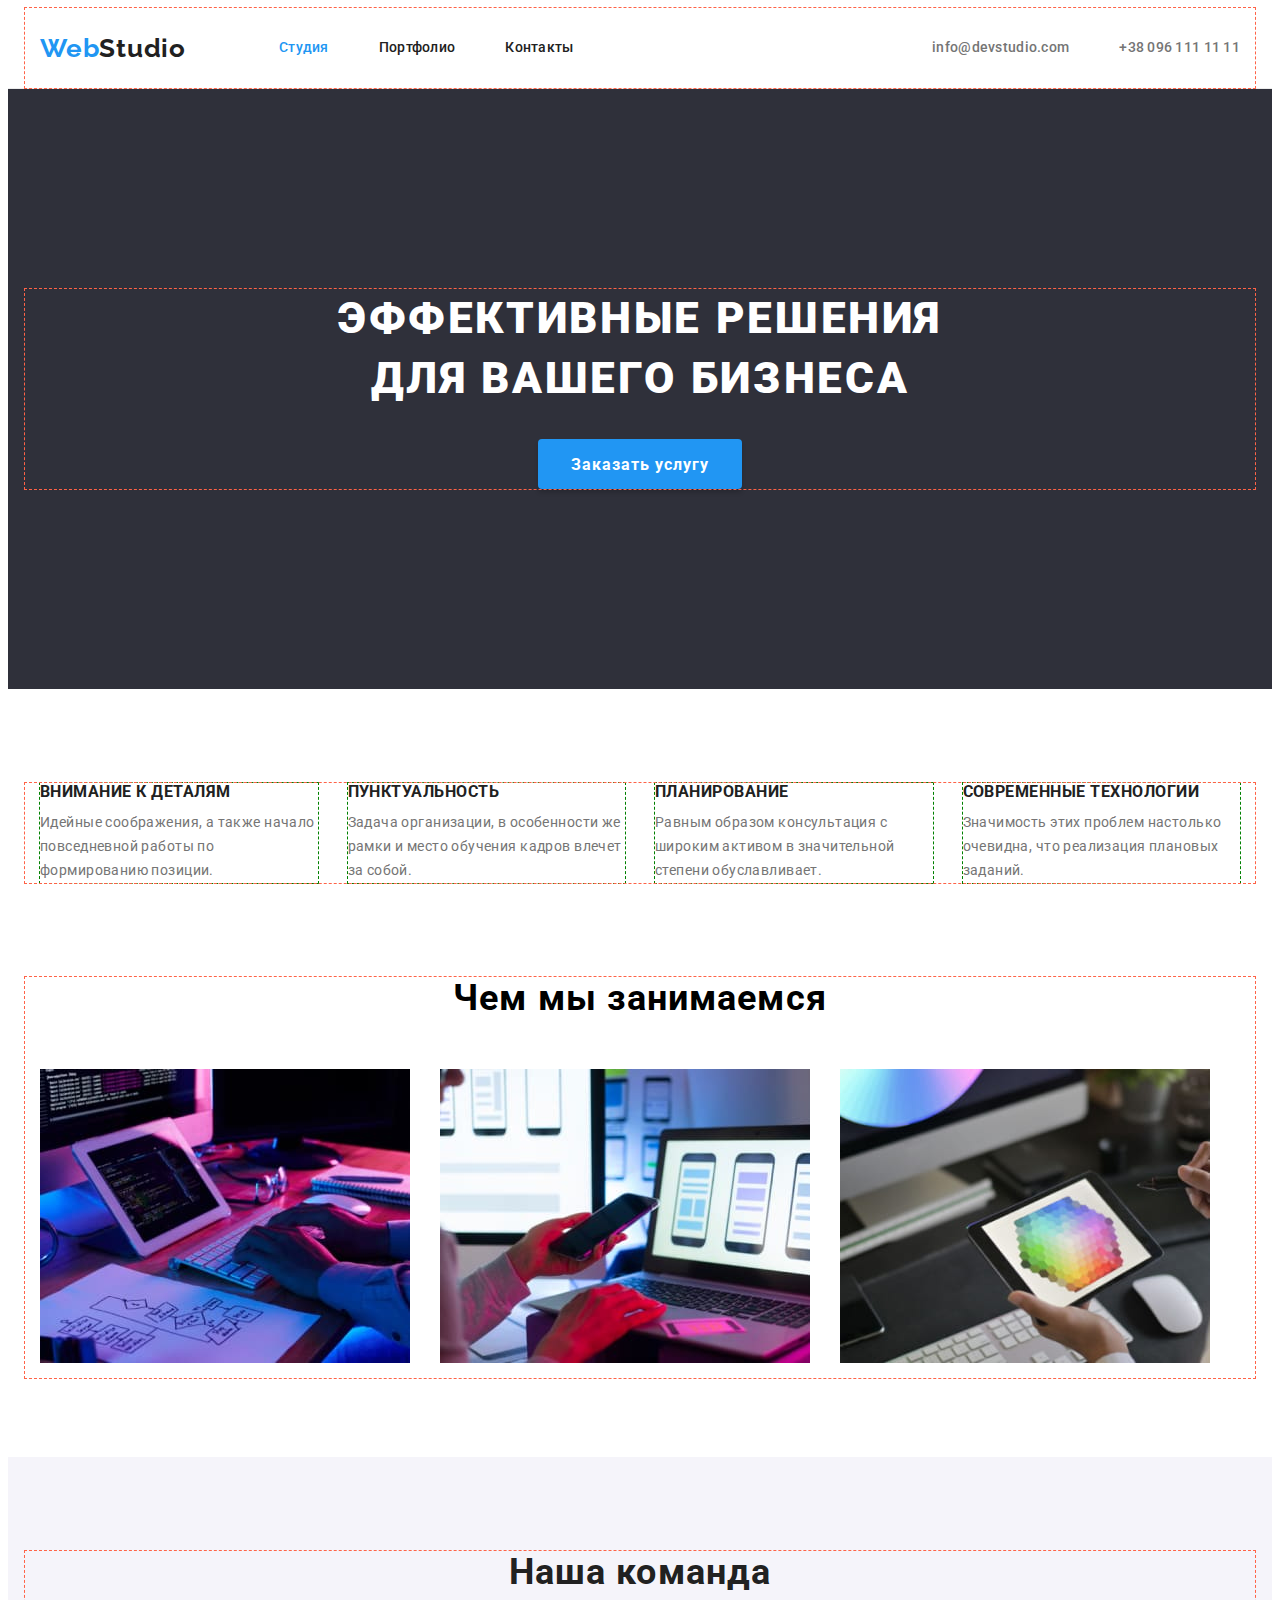
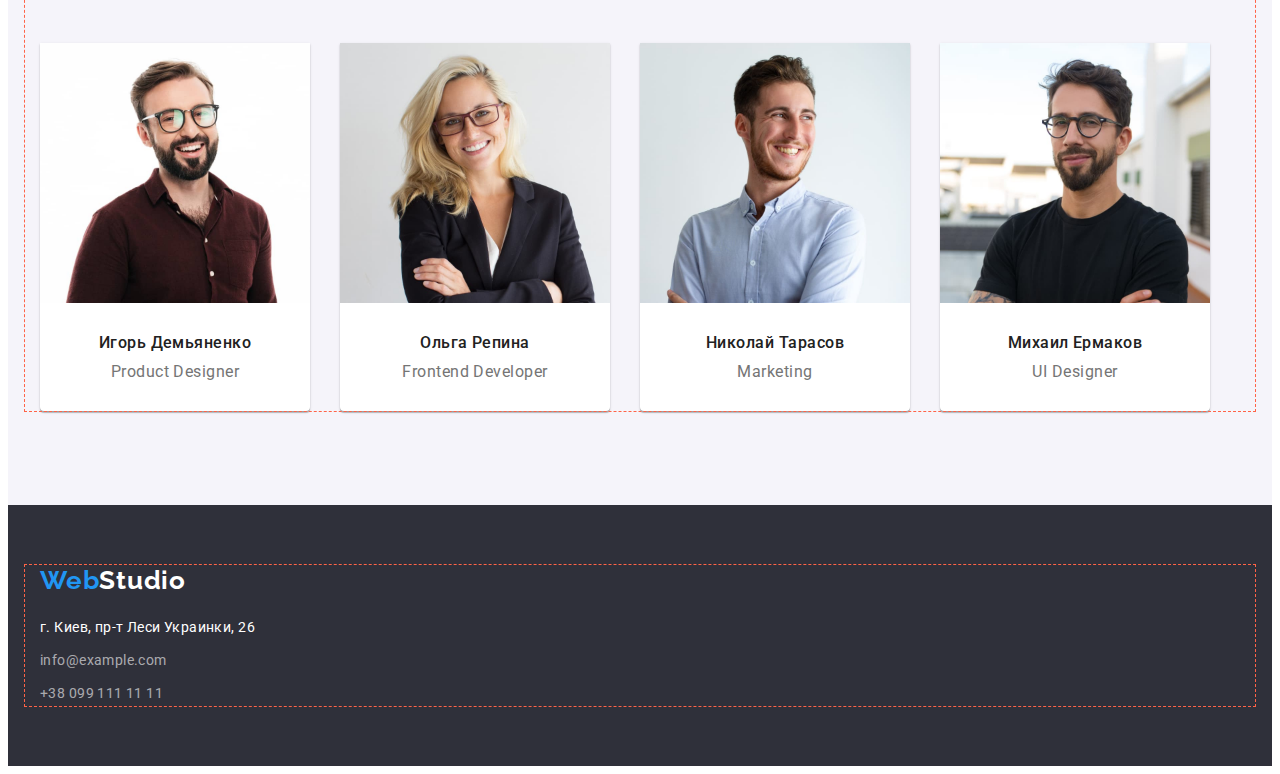
==== index.html @ 36216a75 "Добавила файлы" ====
<!DOCTYPE html>
<html lang="ru">
  <head>
    <meta charset="UTF-8" />
    <meta http-equiv="X-UA-Compatible" content="IE=edge" />
    <meta name="viewport" content="width=device-width, initial-scale=1.0" />
    <meta
      name="description"
      content="Вебстудия. Создание вебсайта под ключ,  разработка мобильных приложений"
    />
    <title>WebStudio</title>

    <link rel="preconnect" href="https://fonts.googleapis.com" />
    <link rel="preconnect" href="https://fonts.gstatic.com" crossorigin />
    <link
      href="https://fonts.googleapis.com/css2?family=Raleway:wght@700&family=Roboto:wght@400;500;700;900&display=swap"
      rel="stylesheet"
    />
    <link
      rel="stylesheet"
      href="https://cdnjs.cloudflare.com/ajax/libs/modern-normalize/1.1.0/modern-normalize.min.css"
      integrity="sha512-wpPYUAdjBVSE4KJnH1VR1HeZfpl1ub8YT/NKx4PuQ5NmX2tKuGu6U/JRp5y+Y8XG2tV+wKQpNHVUX03MfMFn9Q=="
      crossorigin="anonymous"
      referrerpolicy="no-referrer"
    />
    <link rel="stylesheet" href="./css/styles.css" />
  </head>
  <body>
    <header class="page-header">
      <div class="container">
        <nav class="header-nav list">
          <a class="logo link" href="./index.html"
            >Web<span class="logo-accent">Studio</span></a
          >
          <ul class="header-list list">
            <li class="header-list-item">
              <a class="link current" href="">Студия</a>
            </li>
            <li class="header-list-item">
              <a class="link" href="./portfolio.html">Портфолио</a>
            </li>
            <li class="header-list-item">
              <a class="link" href="">Контакты</a>
            </li>
          </ul>
        </nav>
        <ul class="header-contacts list">
          <li class="item">
            <a class="header-email link" href="mailto:info@devstudio.com"
              >info@devstudio.com</a
            >
          </li>
          <li class="item">
            <a class="header-tel link" href="tel:+380961111111"
              >+38 096 111 11 11</a
            >
          </li>
        </ul>
      </div>
    </header>
    <main>
      <!-- HERO -->

      <section class="hero section">
        <div class="container">
          <!--<div class="hero-content"-->
          <h1 class="hero-title">Эффективные решения для вашего бизнеса</h1>
          <button class="hero-btn" type="button">Заказать услугу</button>
          <!--</div>-->
        </div>
      </section>
      <!--end of HERO -->

      <!-- Блок Особенности -->
      <section class="qualities section">
        <div class="container">
          <h2 class="visually-hidden qualities-title">Особенности</h2>
          <!--Заголовок спрятан-->
          <ul class="qualities-list list">
            <li class="qualities-item">
              <h3 class="qualities-sec-title">Внимание к деталям</h3>
              <p class="qualities-text">
                Идейные соображения, а также начало повседневной работы по
                формированию позиции.
              </p>
            </li>
            <li class="qualities-item">
              <h3 class="qualities-sec-title">Пунктуальность</h3>
              <p class="qualities-text">
                Задача организации, в особенности же рамки и место обучения
                кадров влечет за собой.
              </p>
            </li>
            <li class="qualities-item">
              <h3 class="qualities-sec-title">Планирование</h3>
              <p class="qualities-text">
                Равным образом консультация с широким активом в значительной
                степени обуславливает.
              </p>
            </li>
            <li class="qualities-item">
              <h3 class="qualities-sec-title">Современные технологии</h3>
              <p class="qualities-text">
                Значимость этих проблем настолько очевидна, что реализация
                плановых заданий.
              </p>
            </li>
          </ul>
        </div>
      </section>
      <!-- Конец блока Особенности -->

      <!-- Блок Чем мы занимаемся-->
      <section class="dealing section">
        <div class="container">
          <h2 class="dealing-title">Чем мы занимаемся</h2>
          <ul class="dealing-list list">
            <li class="dealing-item">
              <img
                src="./images/we-do1.jpg"
                alt="Десктопные приложения"
                width="370"
              />
            </li>
            <li class="dealing-item">
              <img
                src="./images/we-do2.jpg"
                alt="Разработка мобильных приложений"
                width="370"
              />
            </li>
            <li class="dealing-item">
              <img
                src="./images/we-do3.jpg"
                alt="Разработка дизайна вебсайта"
                width="370"
              />
            </li>
          </ul>
        </div>
      </section>
      <!-- Конец блока Чем мы занимаемся -->

      <!-- Блок Наша команда-->
      <section class="team section">
        <div class="container">
          <h2 class="team-title">Наша команда</h2>
          <ul class="team-list list">
            <li class="team-item">
              <img
                class="team-img"
                src="./images/staff1.jpg"
                alt="Игорь Демьяненко"
                width="270"
              />
              <h3 class="team-sec-title">Игорь Демьяненко</h3>
              <p class="team-text" lang="en">Product Designer</p>
            </li>
            <li class="team-item">
              <img
                class="team-img"
                src="./images/staff2.jpg"
                alt="Ольга Репина"
                width="270"
              />
              <h3 class="team-sec-title">Ольга Репина</h3>
              <p class="team-text" lang="en">Frontend Developer</p>
            </li>
            <li class="team-item">
              <img
                class="team-img"
                src="./images/staff3.jpg"
                alt="Николай Тарасов"
                width="270"
              />
              <h3 class="team-sec-title">Николай Тарасов</h3>
              <p class="team-text" lang="en">Marketing</p>
            </li>
            <li class="team-item">
              <img
                class="team-img"
                src="./images/staff4.jpg"
                alt="Михаил Ермаков"
                width="270"
              />
              <h3 class="team-sec-title">Михаил Ермаков</h3>
              <p class="team-text" lang="en">UI Designer</p>
            </li>
          </ul>
        </div>
      </section>
      <!-- Конец блока Наша команда-->
    </main>
    <footer class="page-footer">
      <div class="container">
        <a class="link logo" href="./index.html"
          >Web<span class="footer-logo-accent">Studio</span></a
        >
        <address class="adr">
          <ul class="footer-contacts list">
            <li class="footer-contacts-item">
              <a
                class="footer-adress link"
                href=" https://goo.gl/maps/PGf1aji3u7h2vcn76"
                target="_blank"
                rel="noopener noreferrer"
                >г. Киев, пр-т Леси Украинки, 26</a
              >
            </li>
            <li class="footer-contacts-item">
              <a class="footer-email link" href="mailto:info@example.com"
                >info@example.com</a
              >
            </li>
            <li class="footer-contacts-item">
              <a class="footer-tel link" href="tel:+380991111111"
                >+38 099 111 11 11</a
              >
            </li>
          </ul>
        </address>
      </div>
    </footer>
  </body>
</html>
---- css/styles.css ----
:root {
  --link-hover: rgba(33, 150, 243, 1);
  --btn-fokus-text: rgba(255, 255, 255, 1);
  --logo-accent: rgba(33, 150, 243, 1);
  --hero-footer-color: rgba(47, 48, 58, 1);
  --sec-title-color: rgba(33, 33, 33, 1);
  --paragraph-text: rgba(117, 117, 117, 1);
  --btn-background: rgba(33, 150, 243, 1);
}
/*------- Reset and so on -----------*/
p,
h1,
h2,
h3,
h4,
h5,
h6 {
  margin: 0;
}

ul {
  margin: 0;
  padding-left: 0;
}

button {
  cursor: pointer;
}
.link {
  text-decoration: none;
}
.list {
  list-style: none;
}
img {
  display: block;
  max-width: 100%;
}

body {
  background-color: #ffffff;
  font-size: 14px;
  font-family: "Roboto", "Verdana", "Tahoma", sans-serif;
}
/*скрывается заголовок*/
.visually-hidden {
  position: absolute;
  white-space: nowrap;
  width: 1px;
  height: 1px;
  overflow: hidden;
  border: 0;
  padding: 0;
  clip: rect(0 0 0 0);
  clip-path: inset(50%);
  margin: -1px;
}

/*-------------------------------*/
/*------------ header -----------*/
.container {
  width: 1200px;
  padding: 0 15px;
  margin: 0 auto;
  outline: 1px dashed tomato;
}
.section {
  padding: 94px 0;
}

.page-header {
  /*padding: 24px 0 25px;*/
  border-bottom: 1px solid rgba(236, 236, 236, 1);
}
.page-header .container {
  display: flex;
  align-items: center;
}
.header-nav {
  display: flex;
  align-items: center;
}
.header-nav .link {
  display: block;
}
.header-contacts {
  display: block;
}
.logo {
  font-family: "Raleway", "Verdana", "Tahoma", sans-serif;
  color: var(--logo-accent);
  font-weight: 700;
  font-size: 26px;
  line-height: 1.19;
  letter-spacing: 0.03em;
}
.page-header .logo {
  margin-right: 93px;
}

.logo-accent {
  color: rgba(33, 33, 33, 1);
}
.header-list-item .link {
  display: block;
  padding-top: 32px;
  padding-bottom: 32px;
  color: rgba(33, 33, 33, 1);
}
.header-list {
  display: flex;
  align-items: center;
  color: rgba(33, 33, 33, 1);
  font-weight: 500;
  line-height: 1.14;
  letter-spacing: 0.02em;
}
.header-list-item:not(:last-child) {
  margin-right: 50px;
}
/*.header-list.link {
  color: rgba(33, 33, 33, 1);
}*/

/*.header-list .link:visited {
  color: rgba(33, 33, 33, 1);
}*/

.header-list .link.current {
  color: var(--link-hover);
}
.header-list .link:focus,
.header-list .link:hover,
.header-contacts .link:focus,
.header-contacts .link:hover {
  color: var(--link-hover);
}
.header-contacts .link {
  display: block;
  padding-top: 32px;
  padding-bottom: 32px;
}
.header-contacts {
  display: flex;
  align-items: center;
  margin-left: auto;
}
/*.header-email {
  margin-right: 50px;
}*/
.header-contacts .item:not(:last-child) {
  margin-right: 50px;
}
.header-contacts .link {
  color: rgba(117, 117, 117, 1);
  font-weight: 500;
  line-height: 1.14;
  letter-spacing: 0.02em;
}

/* ----в эффективности этого visited я сомневаюсь, 
но тогда есть вопросы----- */

.header-contacts .link:visited {
  color: rgba(117, 117, 117, 1);
}

/* ------- HERO 235px------*/
.hero {
  background-color: var(--hero-footer-color);
  padding: 200px 0;
}

.hero-content {
  padding: 200px 235px;
}
.hero-title {
  width: 696px;
  margin: 0 auto 30px;
  text-align: center;

  font-weight: 900;
  font-size: 44px;
  line-height: 1.36;
  letter-spacing: 0.06em;
  text-transform: uppercase;

  color: rgba(255, 255, 255, 1);
}

.hero-btn {
  padding: 10px 32px;
  display: block;
  margin: 0 auto;
  min-width: 200px;
  height: 50px;
  color: rgba(255, 255, 255, 1);
  background-color: var(--btn-background);

  font-family: inherit;
  font-weight: 700;
  font-size: 16px;
  line-height: 1.88;

  align-items: center;
  text-align: center;
  letter-spacing: 0.06em;
  cursor: pointer;

  box-shadow: 0px 4px 4px rgba(0, 0, 0, 0.15);
  border-radius: 4px;
  border: 1px solid transparent;
}
.hero-btn:hover,
.hero-btn:focus {
  color: var(--btn-fokus-text);
  background-color: rgba(24, 140, 232, 1);
}

/* ----- Блок Особенности -----*/

.qualities {
}

/*.qualities-item:not(:last-child) {
  margin-right: 30px;
}*/
.qualities-list {
  display: flex;
  /*margin: -15px;*/
  column-gap: 30px;
}
.qualities-item {
  outline: 1px dashed green;
  /*width: calc((100% - 4 * 30px) / 4);
  margin: 15px;*/
  width: calc((100% - 3 * 30px) / 4);
}

.qualities-sec-title {
  color: var(--sec-title-color);
  line-height: 1.14;
  letter-spacing: 0.03em;
  text-transform: uppercase;
  margin-bottom: 10px;
}

.qualities-text {
  color: var(--paragraph-text);
  line-height: 1.71;
  letter-spacing: 0.03em;
}
/* --- Блок Чем мы занимаемся--- */
.dealing {
  padding-top: 0;
}
.dealing-list {
  display: flex;
  margin: -15px;
}
.dealing-link {
}
.dealing-item {
  flex-basis: calc((100%-3 * 30px) / 3);
  margin: 15px;
  /* outline: 1px dashed green;*/
}
.dealing-link {
}

.dealing-title {
  margin-bottom: 50px;

  font-size: 36px;
  line-height: 1.17;
  text-align: center;
  letter-spacing: 0.03em;
}

/* -------Блок Наша команда-------*/
.team {
  background-color: rgba(245, 244, 250, 1);
}
.team-list {
  display: flex;
}
.team-item {
  background-color: rgba(255, 255, 255, 1);
  width: calc((100% -3 * 30px) / 4);
  padding-bottom: 30px;
  box-shadow: 0px 1px 3px rgba(0, 0, 0, 0.12), 0px 1px 1px rgba(0, 0, 0, 0.14),
    0px 2px 1px rgba(0, 0, 0, 0.2);
  border-radius: 0px 0px 4px 4px;
}
.team-item:not(:last-child) {
  margin-right: 30px;
}

.team-title {
  color: rgba(33, 33, 33, 1);
  font-size: 36px;
  line-height: 1.17;
  text-align: center;
  letter-spacing: 0.03em;
  margin-bottom: 50px;
}
.team-img {
  margin-bottom: 30px;
}
.team-sec-title {
  color: var(--sec-title-color);
  font-weight: 500;
  font-size: 16px;
  line-height: 1.19;
  /* identical to box height */
  text-align: center;
  letter-spacing: 0.03em;
  margin-bottom: 10px;
}
.team-text {
  color: var(--paragraph-text);
  font-size: 16px;
  line-height: 1.19;

  /* identical to box height */

  text-align: center;
  letter-spacing: 0.03em;
}
/* ------- Footer -------- */
.page-footer {
  background-color: var(--hero-footer-color);
  padding: 60px 0;
}

.page-footer .logo {
  display: block;
  margin-bottom: 20px;
}
/*.adr {
  margin-top: 20px;
}*/
.footer-contacts-item:not(:last-child) {
  margin-bottom: 9px;
}

.footer-logo-accent {
  color: rgba(255, 255, 255, 1);
}

.footer-adress {
  color: rgba(255, 255, 255, 1);
  font-style: normal;
  line-height: 1.71;
  letter-spacing: 0.03em;
}

.footer-email,
.footer-tel {
  color: rgba(255, 255, 255, 0.6);
  font-style: normal;
  line-height: 1.71;
  letter-spacing: 0.03em;
}
.footer-adress:hover,
.footer-adress:focus,
.footer-email:hover,
.footer-email:focus,
.footer-tel:hover,
.footer-tel:focus {
  color: var(--link-hover);
}

/* ----- Portfolio ------ */
.examples {
}
.exaples-title {
}

.examples-navi {
}
.container .examples-navi {
}
.exaples-filter {
}

.exaples-filter-btn {
  display: inline-block;
  padding: 6px 22px;
  height: 38px;
  color: rgba(33, 33, 33, 1);
  background-color: rgba(245, 244, 250, 1);
  border-radius: 4px;
  border: 1px solid transparent;
  font-family: inherit;
  font-weight: 500;
  font-size: 16px;
  line-height: 1.62;

  text-align: center;
  letter-spacing: 0.03em;
  cursor: pointer;
}
.filtr-btn:not(:last-child) {
  margin-right: 8px;
}
.filter-first-btn {
  color: var(--btn-fokus-text);

  background-color: var(--btn-background);
}
.exaples-filter-btn:hover,
.exaples-filter-btn:focus {
  color: var(--btn-fokus-text);

  background-color: var(--btn-background);
}
/* ---- Список карточек ---------*/
.examles-card {
}

.examples-navi {
  display: flex;
  justify-content: center;
  margin-bottom: 56px;
}

.exaples-list {
  display: flex;
  flex-wrap: wrap;
  margin: -15px;
}
.exaples-list-item {
  margin: 15px;
  /*flex-basis: calc((100%-60px) / 3);*/
  flex-basis: calc(100% / 3 - 30px);
}
.examples-link {
}
/*.exaples-list-item:nth-of-type(3n) {
  margin-right: 0;
}
.exaples-list-item:nth-of-type(3n + 1) {
  margin-left: 0;
}
.exaples-list-item:nth-last-of-type(-n + 3) {
  margin-bottom: 0;
}
.exaples-list-item:nth-of-type(-n + 3) {
  margin-top: 0;
}*/
.examples-content {
  padding: 20px 24px;
  border: 1px solid #eeeeee;
}

.examples-sec-title {
  margin-bottom: 4px;

  color: var(--sec-title-color);

  font-size: 18px;
  line-height: 2;
  letter-spacing: 0.06em;
}

.examples-text {
  color: var(--paragraph-text);
  font-size: 16px;
  line-height: 1.88;
  letter-spacing: 0.03em;
}
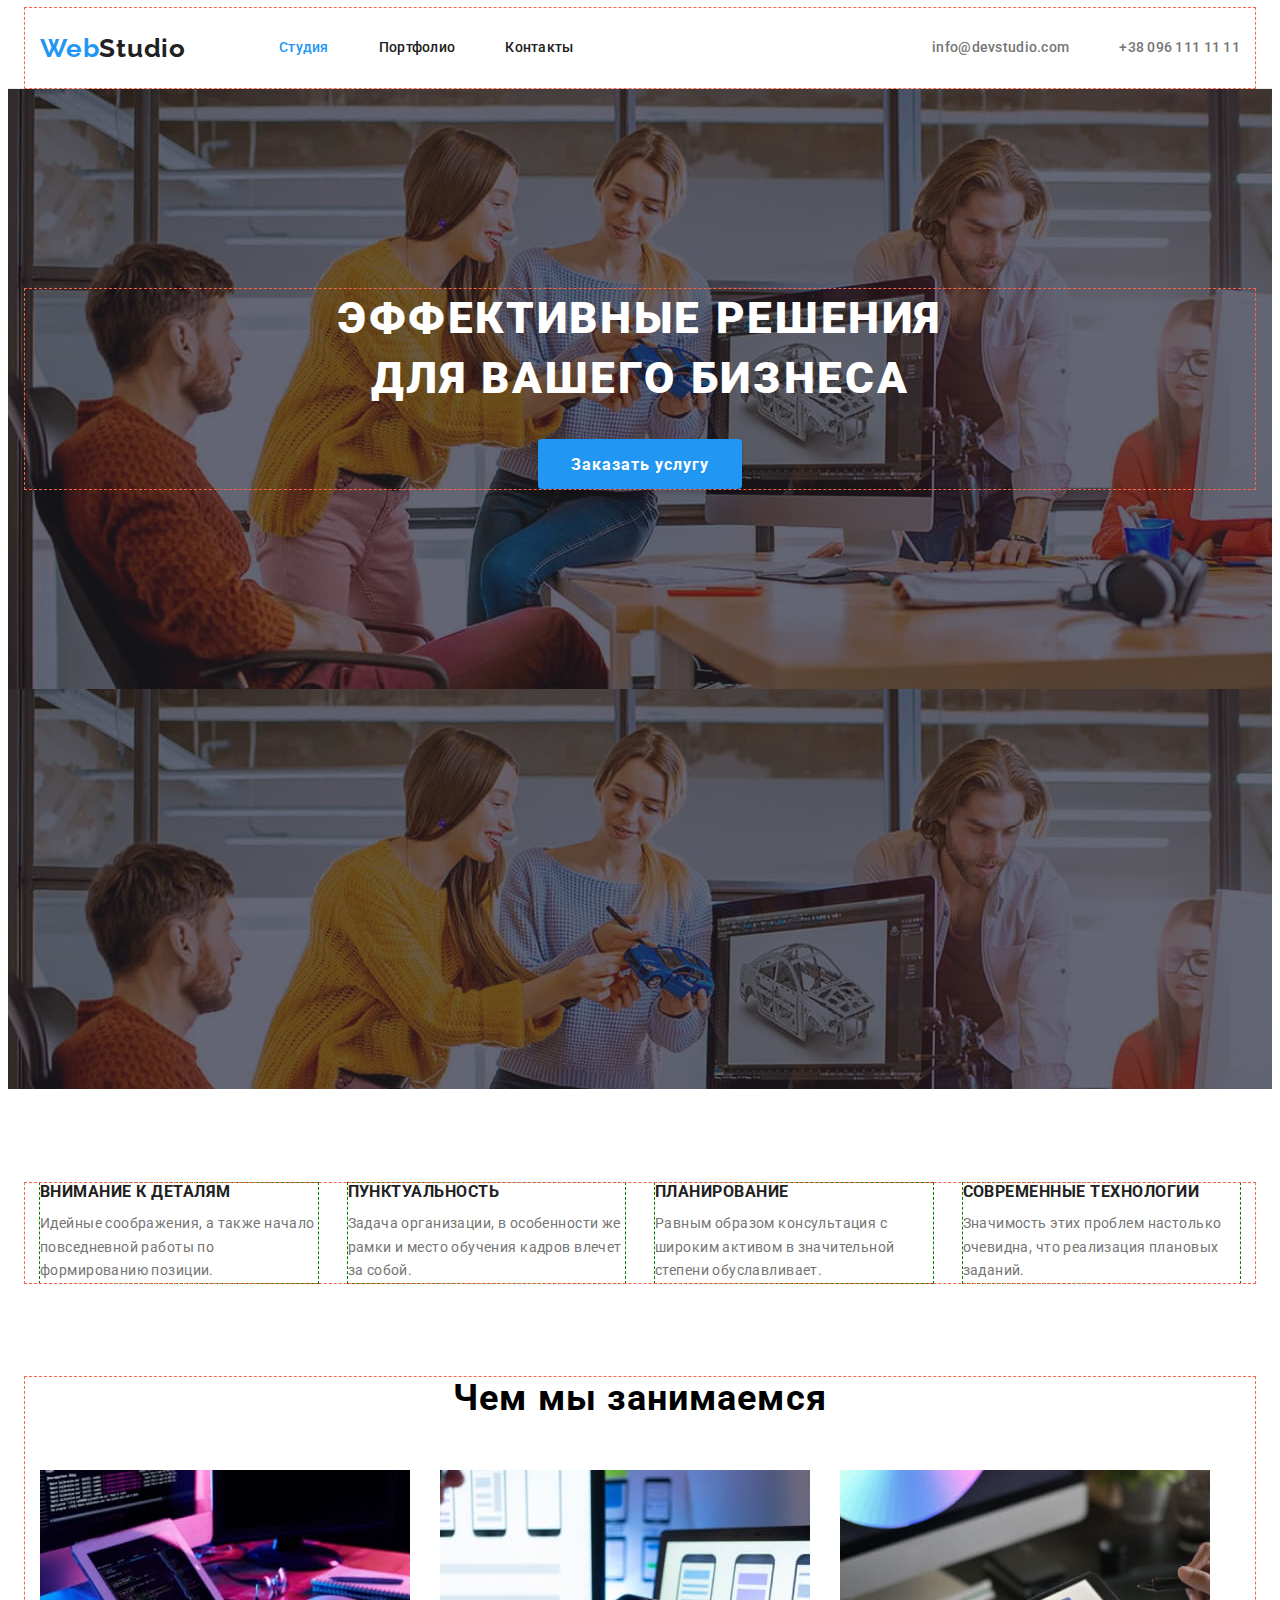
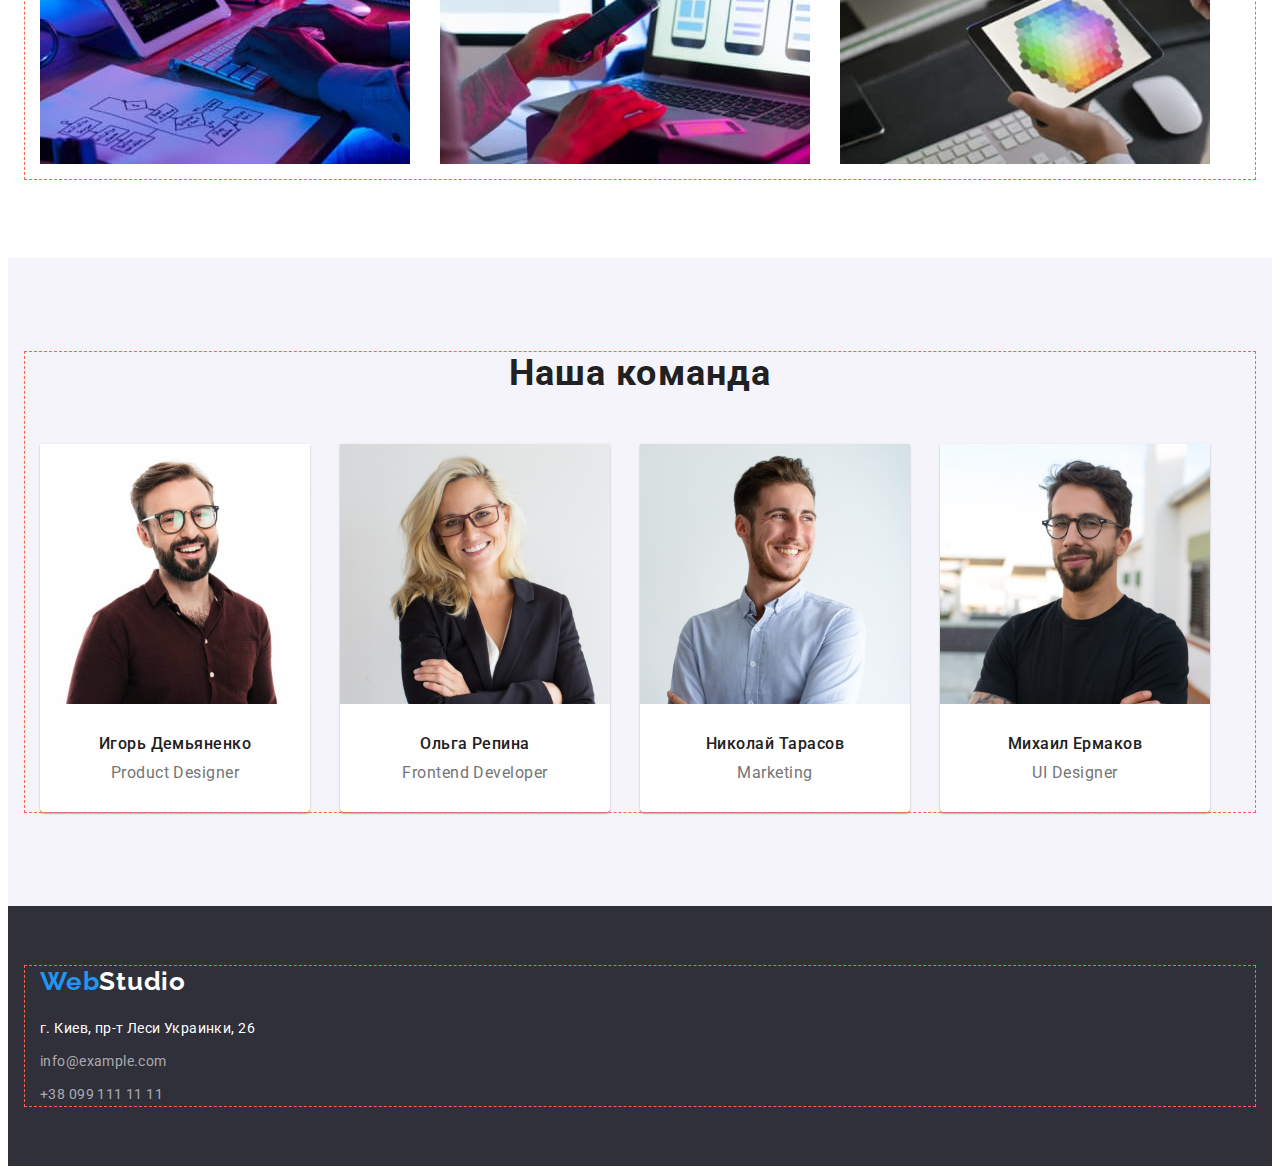
==== commit d545c331: "Create Hero-bg" ====
--- a/index.html
+++ b/index.html
@@ -62,6 +62,7 @@
       <!-- HERO -->
 
       <section class="hero section">
+        <div class="hero-overlay"></div>
         <div class="container">
           <!--<div class="hero-content"-->
           <h1 class="hero-title">Эффективные решения для вашего бизнеса</h1>
--- a/css/styles.css
+++ b/css/styles.css
@@ -167,10 +167,21 @@
 
 /* ------- HERO 235px------*/
 .hero {
-  background-color: var(--hero-footer-color);
+  background-color: rgba(196, 196, 196, 1);
   padding: 200px 0;
-}
-
+  max-width: 1600px;
+  height: 600px;
+  margin: 0 auto;
+
+  background-image: linear-gradient(
+      rgba(47, 48, 58, 0.4),
+      rgba(47, 48, 58, 0.4)
+    ),
+    url(../images/hero-bg.jpg);
+}
+
+.hero-overlay {
+}
 .hero-content {
   padding: 200px 235px;
 }
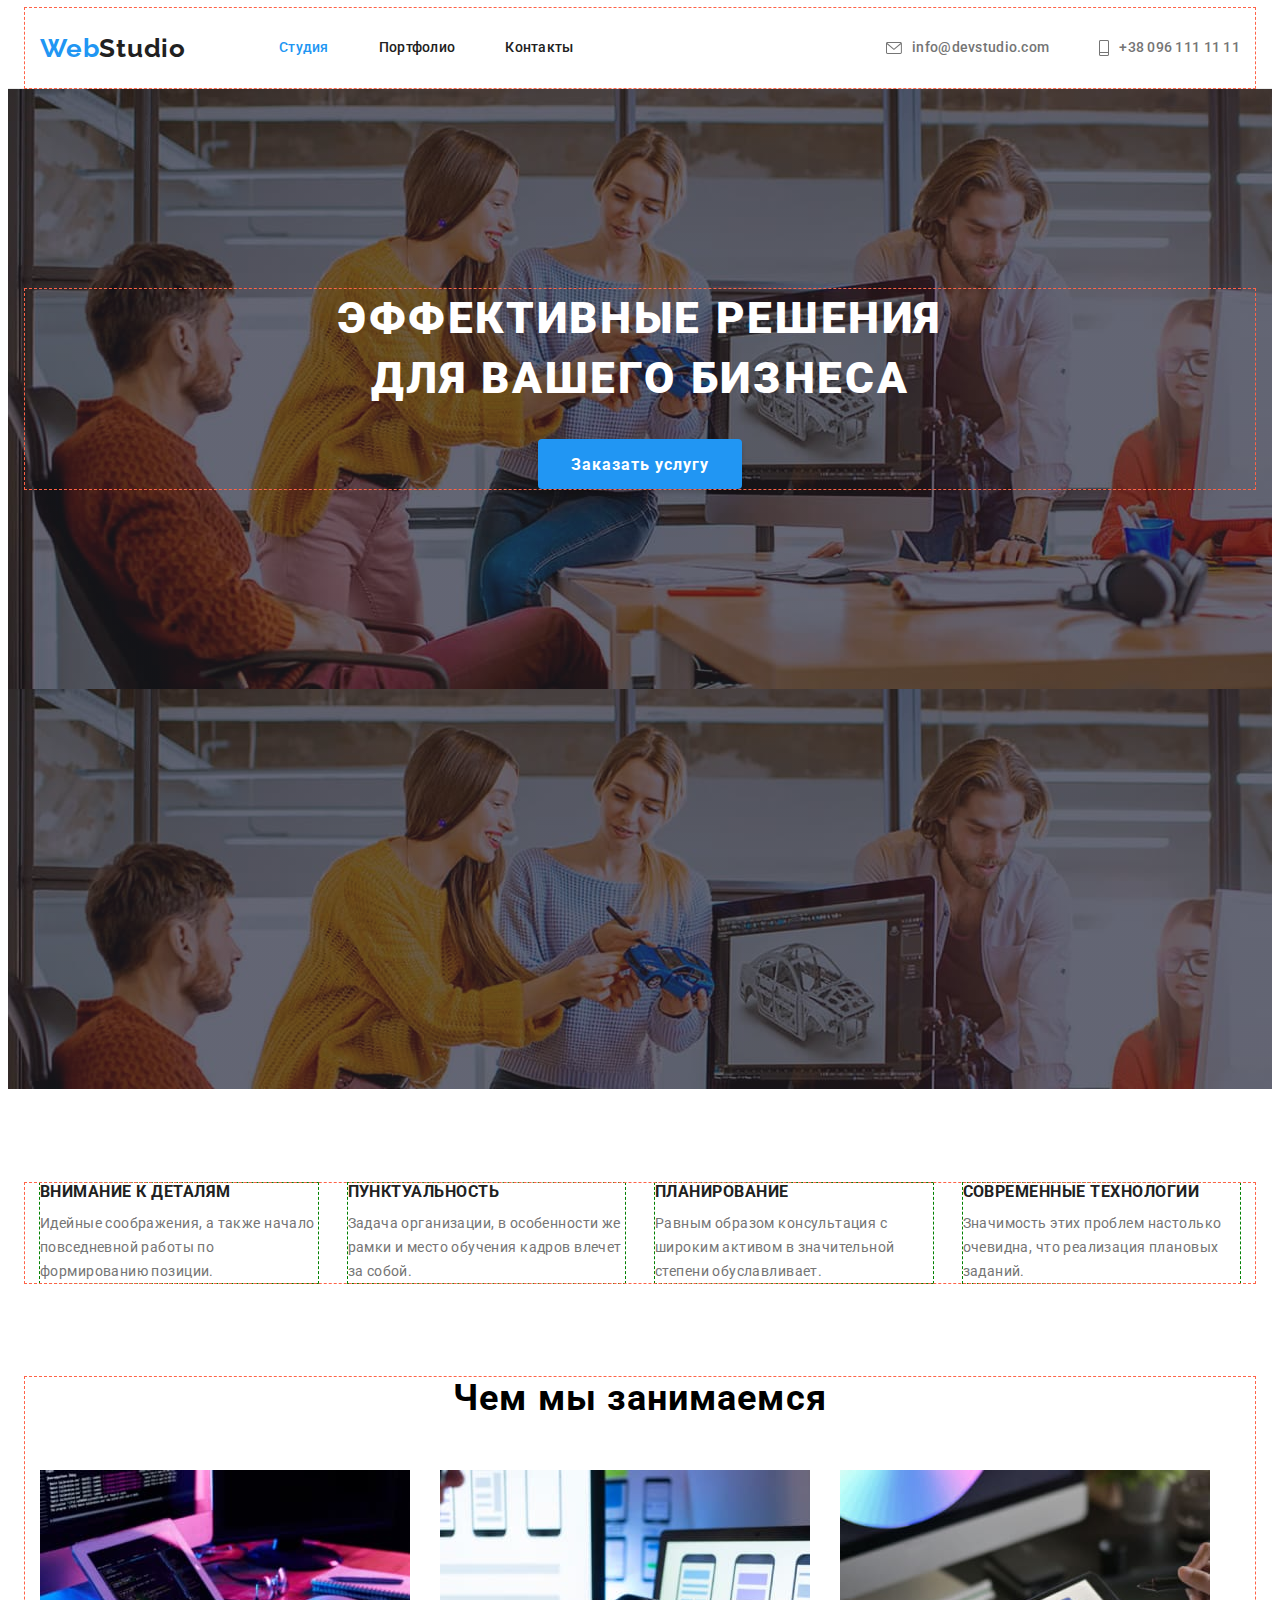
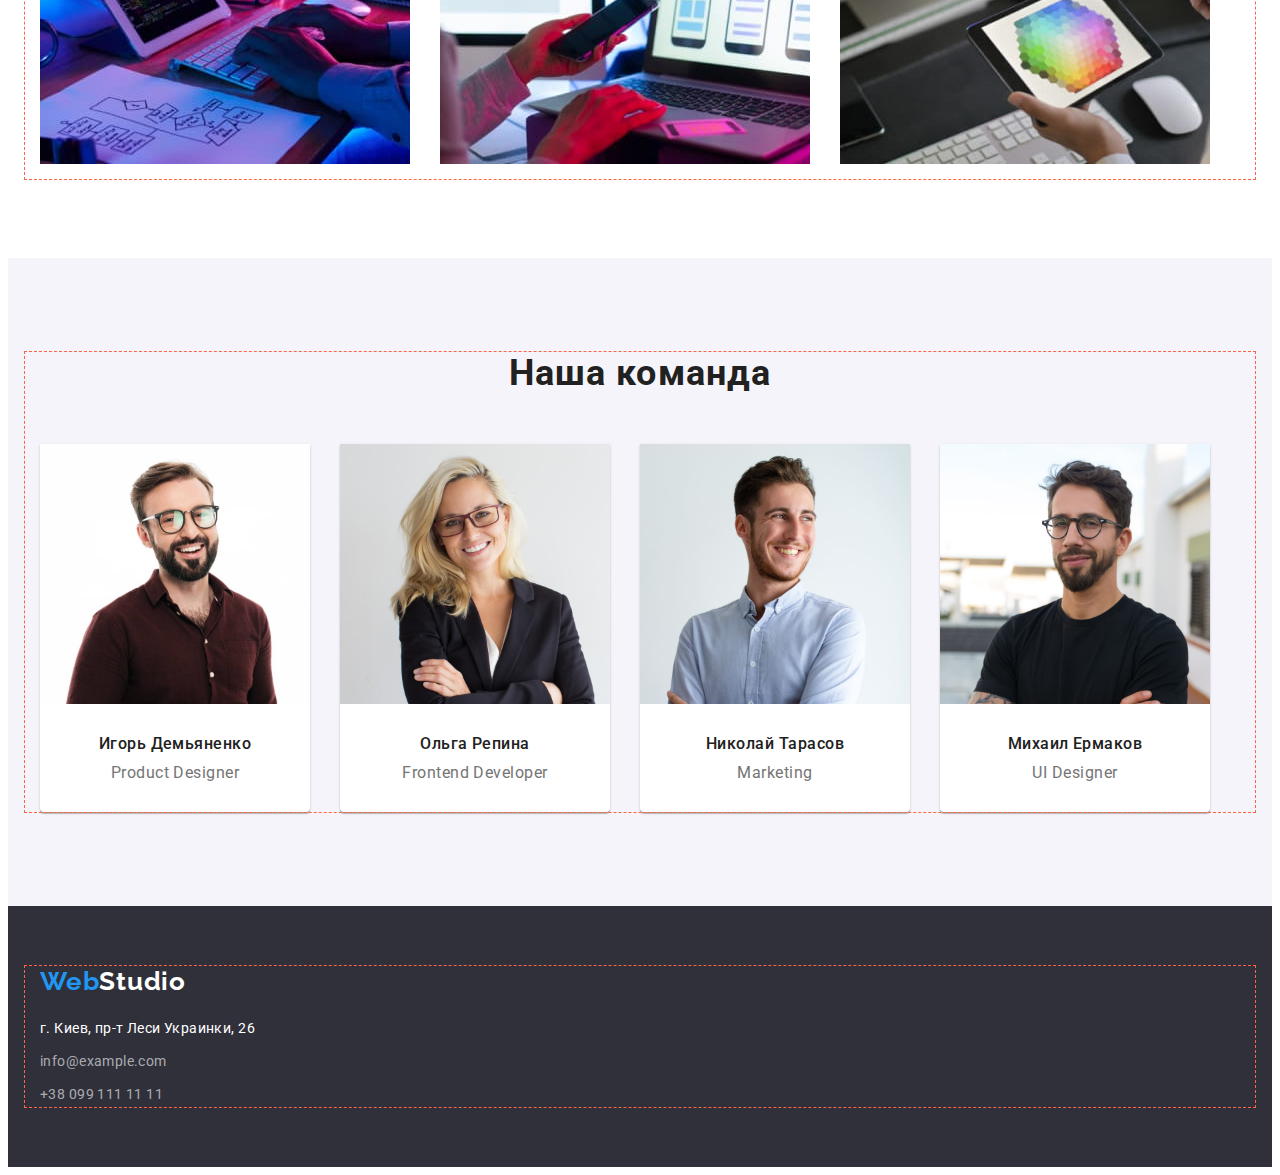
==== commit d0c8ead3: "Header" ====
--- a/index.html
+++ b/index.html
@@ -46,13 +46,19 @@
         </nav>
         <ul class="header-contacts list">
           <li class="item">
-            <a class="header-email link" href="mailto:info@devstudio.com"
-              >info@devstudio.com</a
-            >
+            <a class="header-email link" href="mailto:info@devstudio.com">
+              <svg class="icon-envelope" width="16" height="12">
+                <use href="./images/icons.svg#icon-envelope"></use>
+              </svg>
+              info@devstudio.com
+            </a>
           </li>
           <li class="item">
-            <a class="header-tel link" href="tel:+380961111111"
-              >+38 096 111 11 11</a
+            <a class="header-tel link" href="tel:+380961111111">
+              <svg class="icon-handy" width="10" height="16">
+                <use href="./images/icons.svg#icon-handy"></use>
+              </svg>
+              +38 096 111 11 11</a
             >
           </li>
         </ul>
--- a/css/styles.css
+++ b/css/styles.css
@@ -136,26 +136,28 @@
   color: var(--link-hover);
 }
 .header-contacts .link {
-  display: block;
+  display: flex;
   padding-top: 32px;
   padding-bottom: 32px;
-}
-.header-contacts {
-  display: flex;
-  align-items: center;
-  margin-left: auto;
-}
-/*.header-email {
-  margin-right: 50px;
-}*/
-.header-contacts .item:not(:last-child) {
-  margin-right: 50px;
-}
-.header-contacts .link {
+  align-items: center;
   color: rgba(117, 117, 117, 1);
   font-weight: 500;
   line-height: 1.14;
   letter-spacing: 0.02em;
+}
+
+.header-contacts {
+  display: flex;
+  align-items: center;
+  margin-left: auto;
+}
+.icon-envelope,
+.icon-handy {
+  margin-right: 10px;
+  fill: currentColor;
+}
+.header-contacts .item:not(:last-child) {
+  margin-right: 50px;
 }
 
 /* ----в эффективности этого visited я сомневаюсь, 
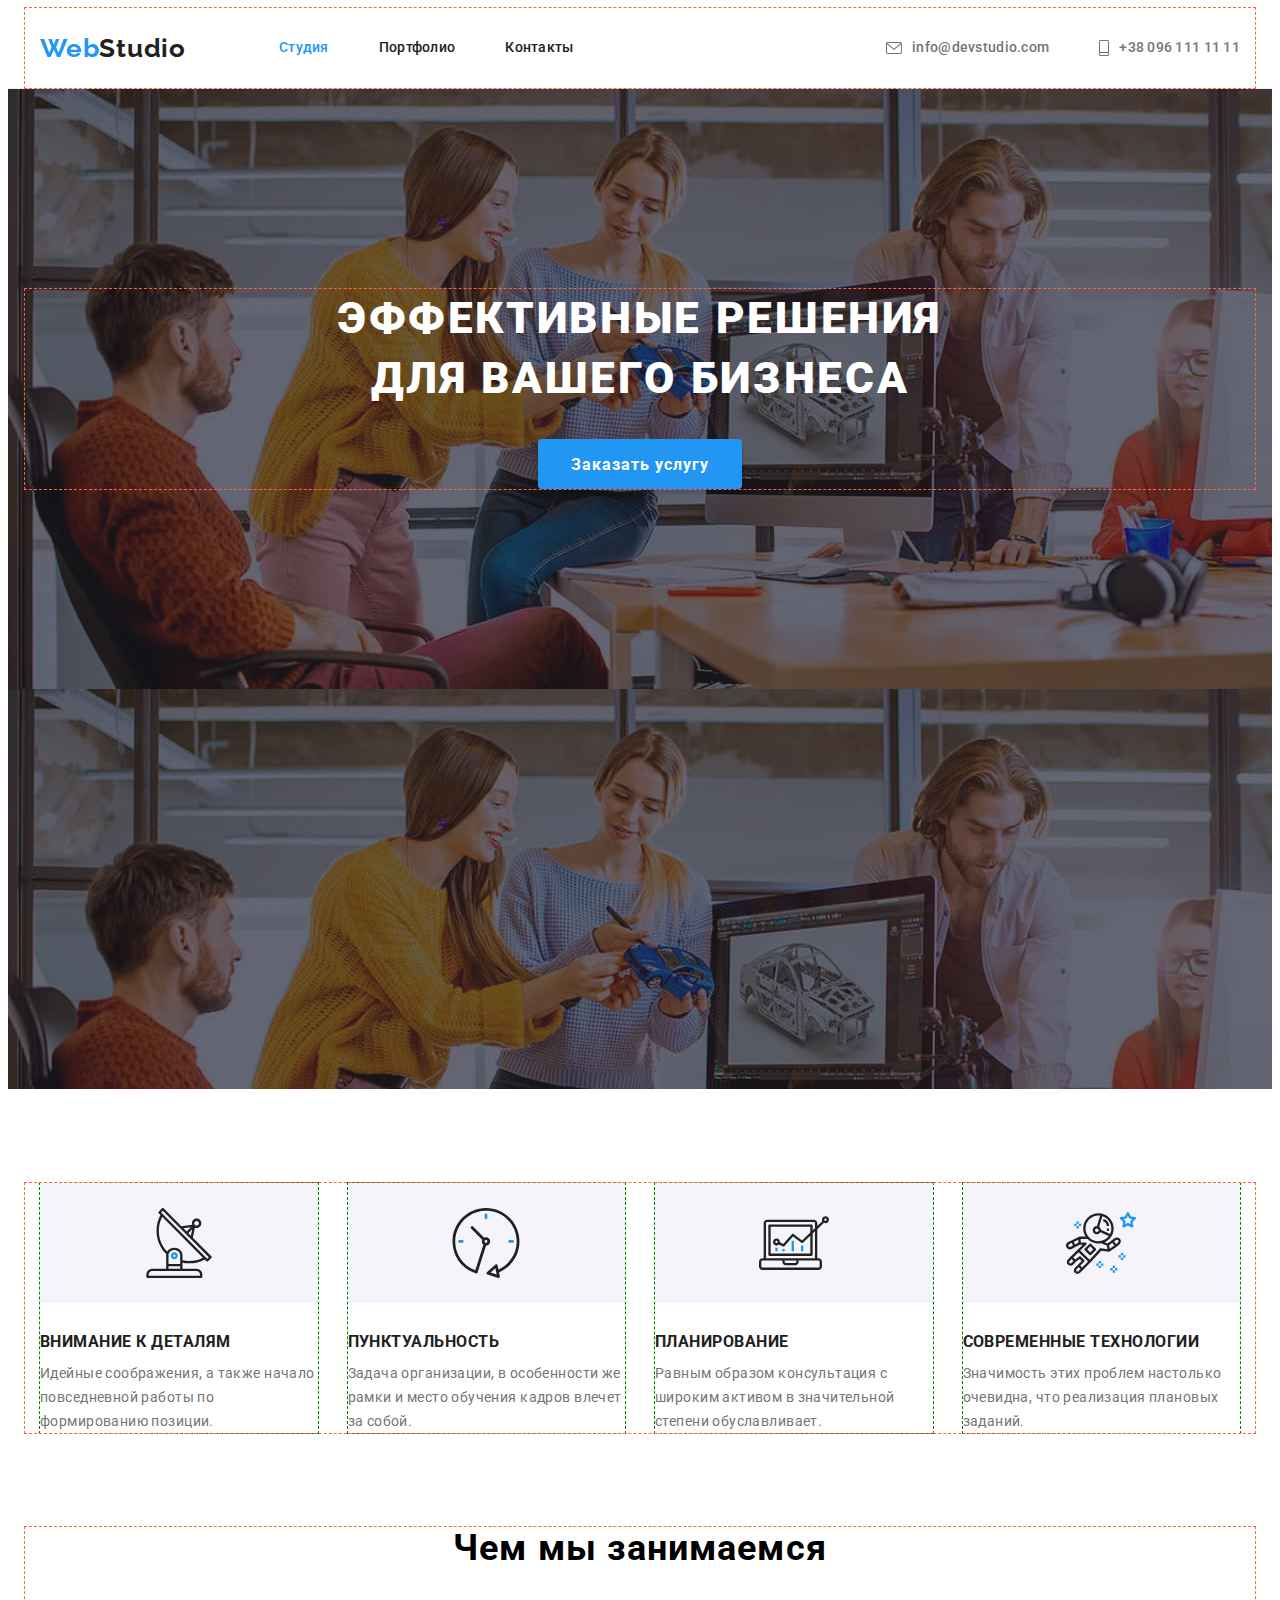
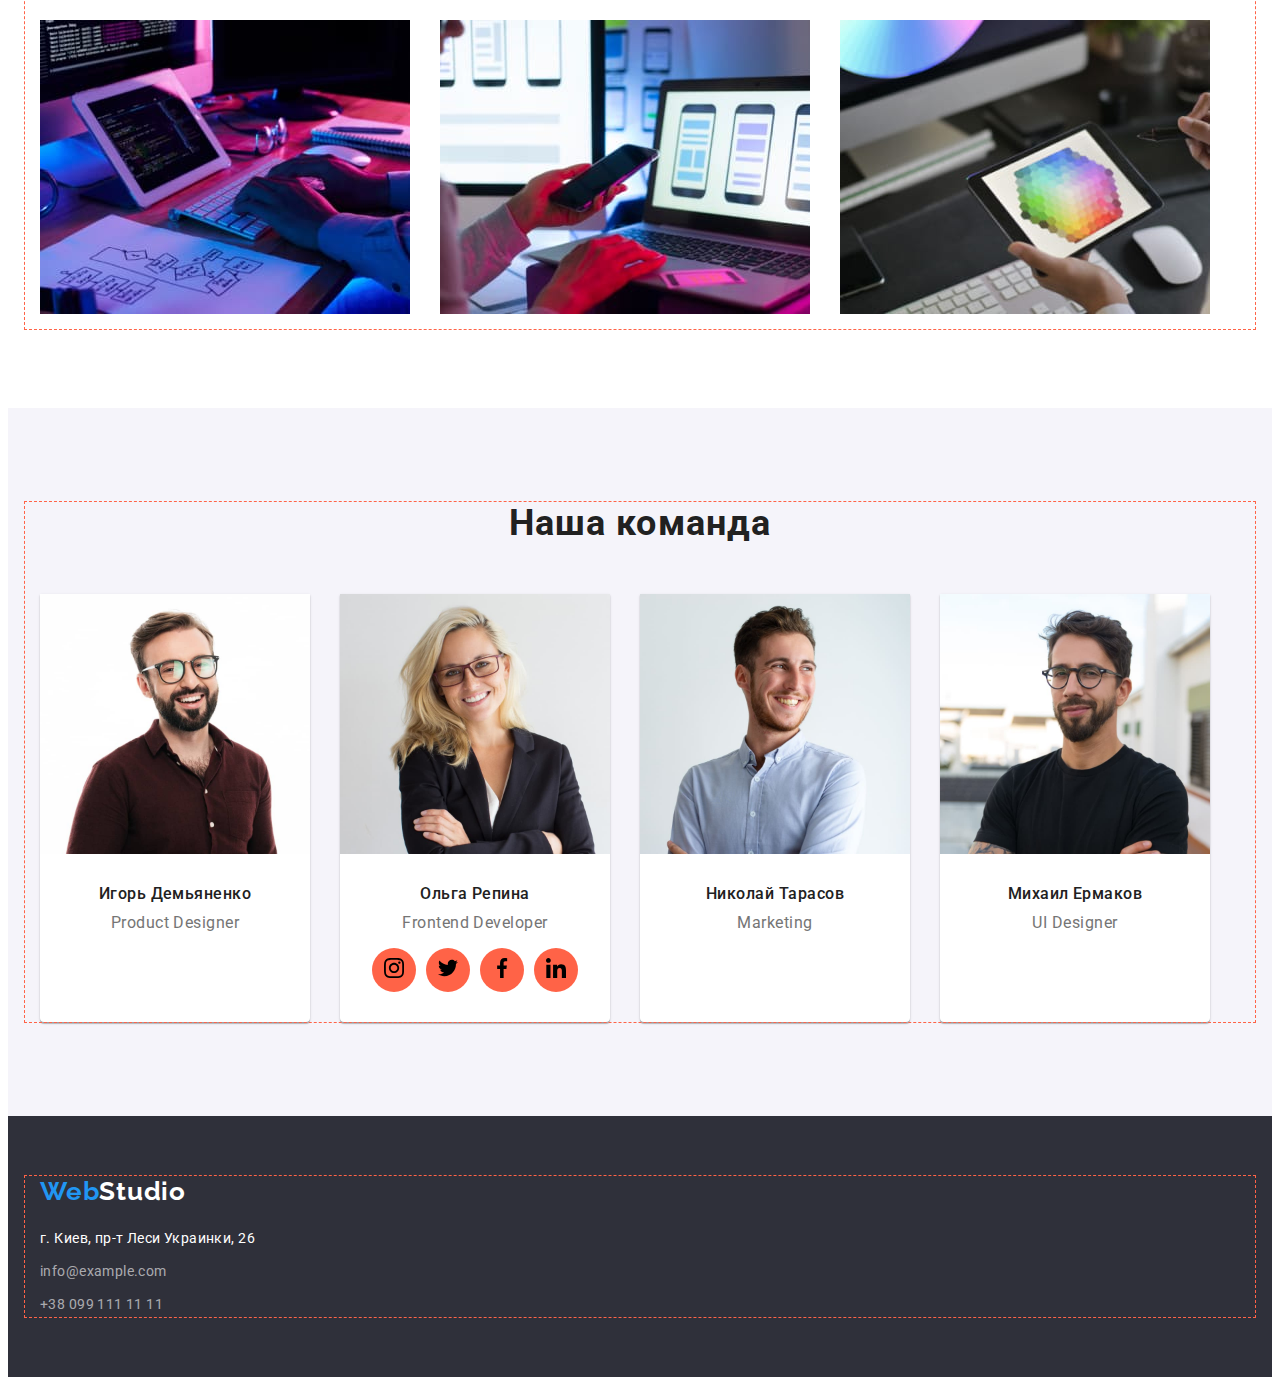
==== commit a1fd363a: "icons" ====
--- a/index.html
+++ b/index.html
@@ -85,6 +85,12 @@
           <!--Заголовок спрятан-->
           <ul class="qualities-list list">
             <li class="qualities-item">
+              <div class="qualities-icon">
+                <svg class="icon-antenna" width="70" height="70">
+                  <use href="./images/icons.svg#icon-antenna"></use>
+                </svg>
+              </div>
+
               <h3 class="qualities-sec-title">Внимание к деталям</h3>
               <p class="qualities-text">
                 Идейные соображения, а также начало повседневной работы по
@@ -92,13 +98,26 @@
               </p>
             </li>
             <li class="qualities-item">
+              <div class="qualities-icon">
+                <svg class="icon-clock" width="70" height="70">
+                  <use href="./images/icons.svg#icon-clock"></use>
+                </svg>
+              </div>
+
               <h3 class="qualities-sec-title">Пунктуальность</h3>
               <p class="qualities-text">
                 Задача организации, в особенности же рамки и место обучения
                 кадров влечет за собой.
               </p>
             </li>
-            <li class="qualities-item">
+
+            <li class="qualities-item">
+              <div class="qualities-icon">
+                <svg class="icon-diagram" width="70" height="70">
+                  <use href="./images/icons.svg#icon-diagram"></use>
+                </svg>
+              </div>
+
               <h3 class="qualities-sec-title">Планирование</h3>
               <p class="qualities-text">
                 Равным образом консультация с широким активом в значительной
@@ -106,6 +125,12 @@
               </p>
             </li>
             <li class="qualities-item">
+              <div class="qualities-icon">
+                <svg class="icon-astronaut" width="70" height="70">
+                  <use href="./images/icons.svg#icon-astronaut"></use>
+                </svg>
+              </div>
+
               <h3 class="qualities-sec-title">Современные технологии</h3>
               <p class="qualities-text">
                 Значимость этих проблем настолько очевидна, что реализация
@@ -172,6 +197,38 @@
               />
               <h3 class="team-sec-title">Ольга Репина</h3>
               <p class="team-text" lang="en">Frontend Developer</p>
+              <div class="team-soc-block">
+                <ul class="team-soc-list list">
+                  <li class="team-soc-item">
+                    <a href="" class="team-soc-link link">
+                      <svg class="icon-instagram" width="20" height="20">
+                        <use href="./images/icons.svg#icon-instagram"></use>
+                      </svg>
+                    </a>
+                  </li>
+                  <li class="team-soc-item">
+                    <a href="" class="team-soc-link link">
+                      <svg class="icon-twitter" width="20" height="20">
+                        <use href="./images/icons.svg#icon-twitter"></use>
+                      </svg>
+                    </a>
+                  </li>
+                  <li class="team-soc-item">
+                    <a href="" class="team-soc-link link">
+                      <svg class="icon-facebook" width="20" height="20">
+                        <use href="./images/icons.svg#icon-facebook"></use>
+                      </svg>
+                    </a>
+                  </li>
+                  <li class="team-soc-item">
+                    <a href="" class="team-soc-link link">
+                      <svg class="icon-linkedin" width="20" height="20">
+                        <use href="./images/icons.svg#icon-linkedin"></use>
+                      </svg>
+                    </a>
+                  </li>
+                </ul>
+              </div>
             </li>
             <li class="team-item">
               <img
--- a/css/styles.css
+++ b/css/styles.css
@@ -249,6 +249,13 @@
   margin: 15px;*/
   width: calc((100% - 3 * 30px) / 4);
 }
+.qualities-icon {
+  display: flex;
+  margin-bottom: 30px;
+  background-color: rgba(245, 244, 250, 1);
+  justify-content: center;
+  padding: 25px 100px;
+}
 
 .qualities-sec-title {
   color: var(--sec-title-color);
@@ -334,11 +341,32 @@
   color: var(--paragraph-text);
   font-size: 16px;
   line-height: 1.19;
-
+  margin-bottom: 16px;
   /* identical to box height */
 
   text-align: center;
   letter-spacing: 0.03em;
+}
+.team-soc-block {
+  display: block;
+  padding: 0 32px;
+}
+
+.team-soc-list {
+  display: flex;
+}
+.team-soc-item {
+  display: flex;
+  margin-right: 10px;
+  width: 44px;
+  height: 44px;
+  align-items: center;
+  justify-content: center;
+  border-radius: 50%;
+  background-color: tomato;
+}
+.team-soc-item:last-child {
+  margin-right: 0;
 }
 /* ------- Footer -------- */
 .page-footer {
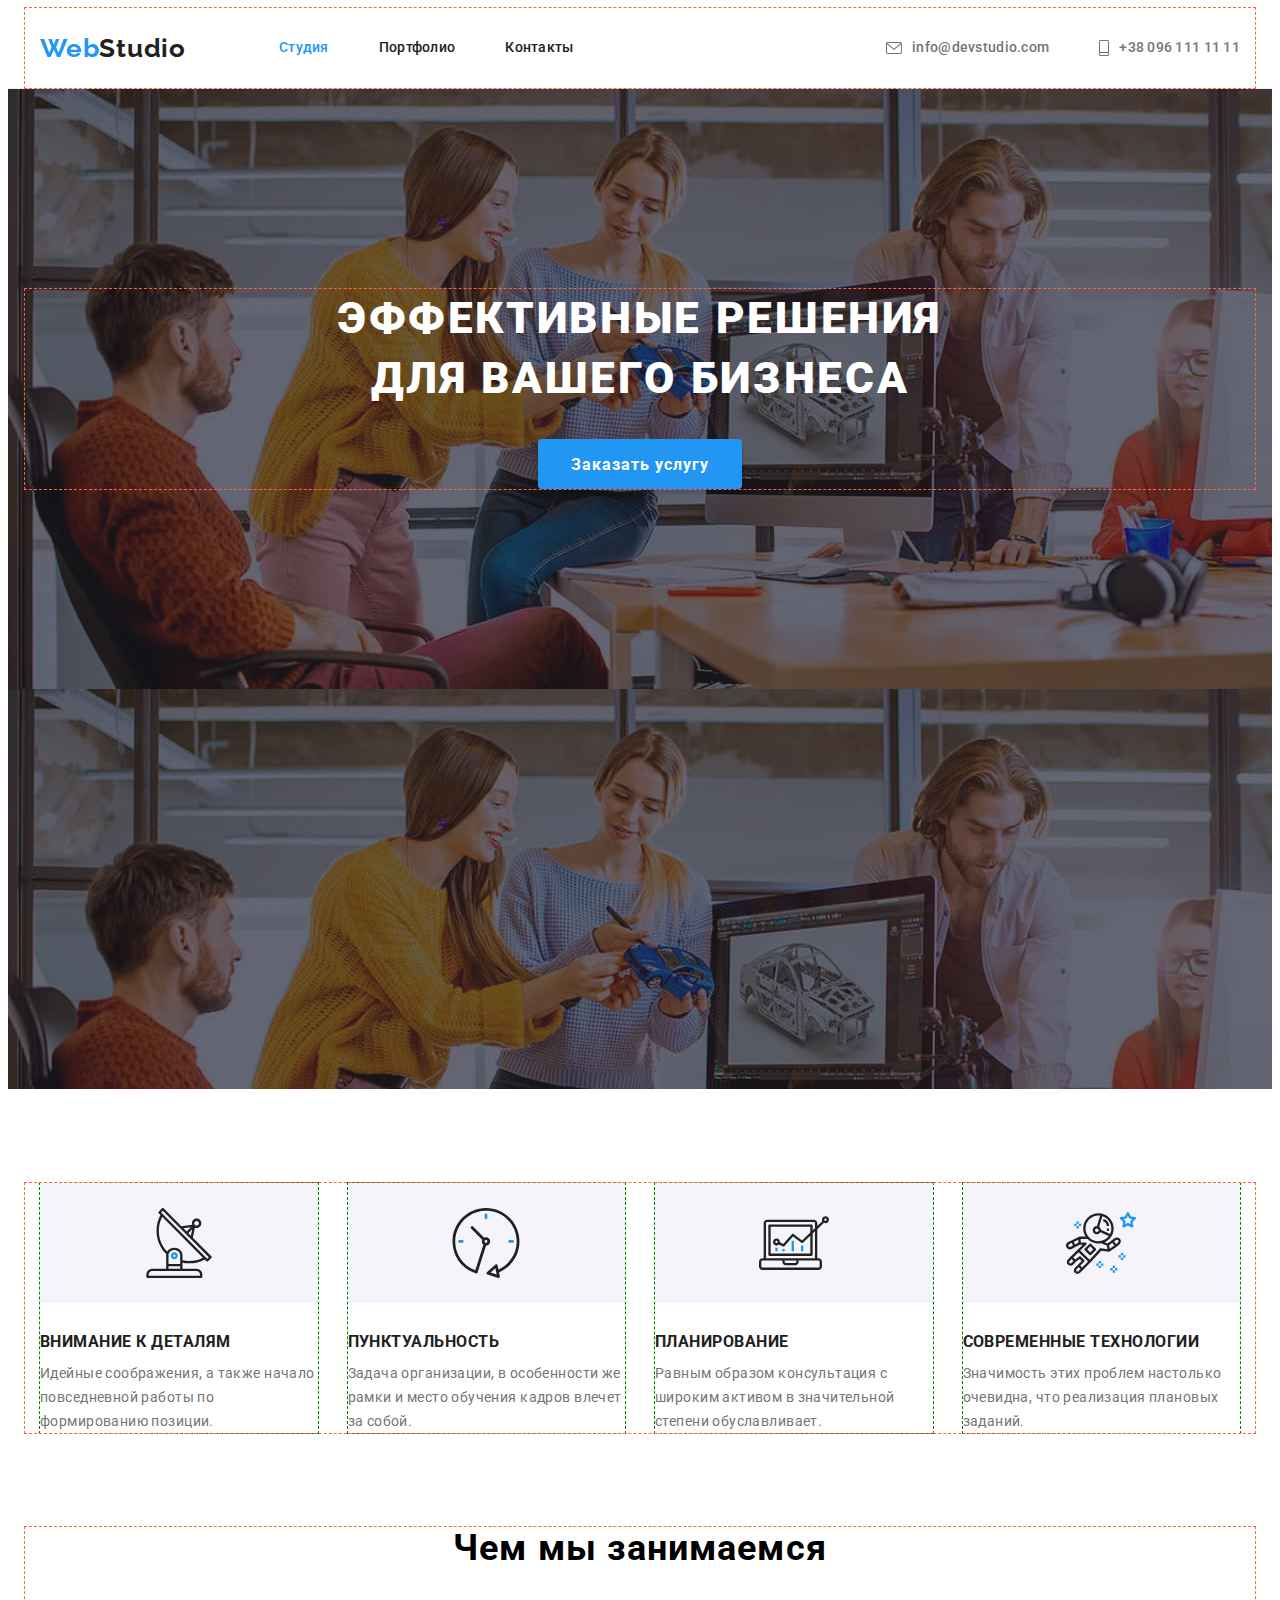
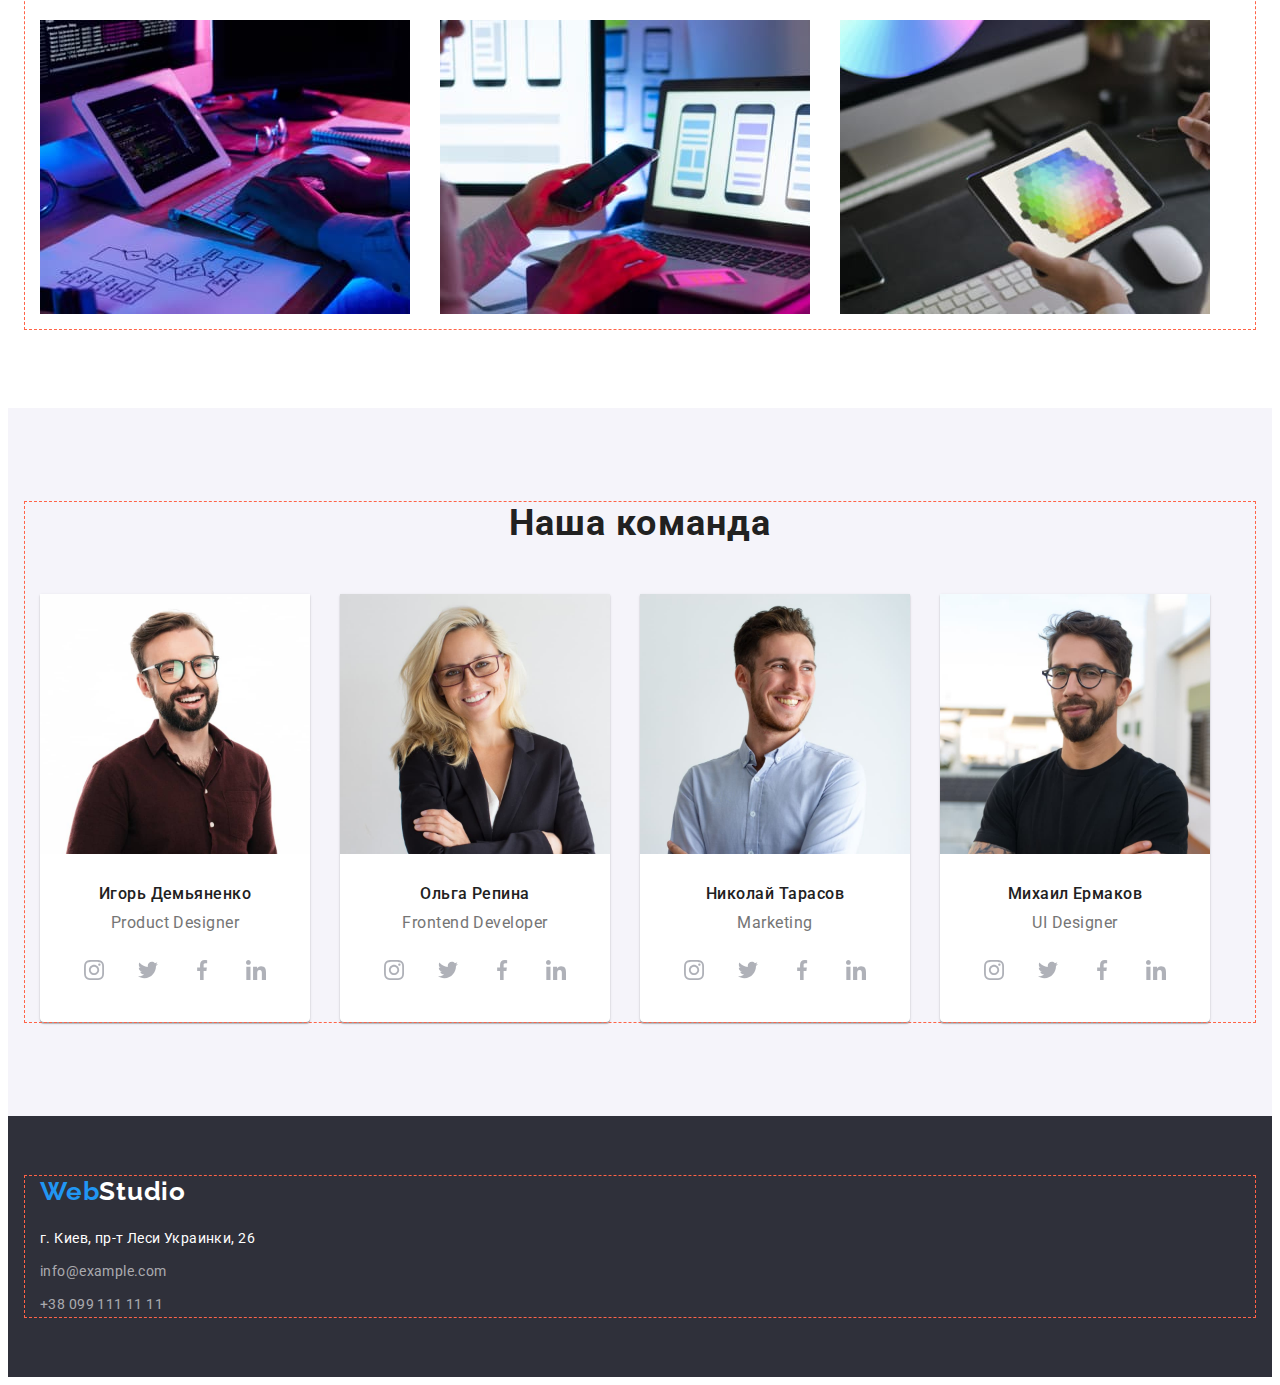
==== commit 18950f53: "soc icons" ====
--- a/index.html
+++ b/index.html
@@ -187,6 +187,55 @@
               />
               <h3 class="team-sec-title">Игорь Демьяненко</h3>
               <p class="team-text" lang="en">Product Designer</p>
+              <div class="team-soc-block">
+                <ul class="team-soc-list list">
+                  <li class="team-soc-item">
+                    <a href="" class="team-soc-link link">
+                      <svg
+                        class="team-icon icon-instagram"
+                        width="20"
+                        height="20"
+                      >
+                        <use href="./images/icons.svg#icon-instagram"></use>
+                      </svg>
+                    </a>
+                  </li>
+                  <li class="team-soc-item">
+                    <a href="" class="team-soc-link link">
+                      <svg
+                        class="team-icon icon-twitter"
+                        width="20"
+                        height="20"
+                      >
+                        <use href="./images/icons.svg#icon-twitter"></use>
+                      </svg>
+                    </a>
+                  </li>
+
+                  <li class="team-soc-item">
+                    <a href="" class="team-soc-link link">
+                      <svg
+                        class="team-icon icon-facebook"
+                        width="20"
+                        height="20"
+                      >
+                        <use href="./images/icons.svg#icon-facebook"></use>
+                      </svg>
+                    </a>
+                  </li>
+                  <li class="team-soc-item">
+                    <a href="" class="team-soc-link link">
+                      <svg
+                        class="team-icon icon-linkedin"
+                        width="20"
+                        height="20"
+                      >
+                        <use href="./images/icons.svg#icon-linkedin"></use>
+                      </svg>
+                    </a>
+                  </li>
+                </ul>
+              </div>
             </li>
             <li class="team-item">
               <img
@@ -201,28 +250,45 @@
                 <ul class="team-soc-list list">
                   <li class="team-soc-item">
                     <a href="" class="team-soc-link link">
-                      <svg class="icon-instagram" width="20" height="20">
+                      <svg
+                        class="team-icon icon-instagram"
+                        width="20"
+                        height="20"
+                      >
                         <use href="./images/icons.svg#icon-instagram"></use>
                       </svg>
                     </a>
                   </li>
                   <li class="team-soc-item">
                     <a href="" class="team-soc-link link">
-                      <svg class="icon-twitter" width="20" height="20">
+                      <svg
+                        class="team-icon icon-twitter"
+                        width="20"
+                        height="20"
+                      >
                         <use href="./images/icons.svg#icon-twitter"></use>
                       </svg>
                     </a>
                   </li>
-                  <li class="team-soc-item">
-                    <a href="" class="team-soc-link link">
-                      <svg class="icon-facebook" width="20" height="20">
+
+                  <li class="team-soc-item">
+                    <a href="" class="team-soc-link link">
+                      <svg
+                        class="team-icon icon-facebook"
+                        width="20"
+                        height="20"
+                      >
                         <use href="./images/icons.svg#icon-facebook"></use>
                       </svg>
                     </a>
                   </li>
                   <li class="team-soc-item">
                     <a href="" class="team-soc-link link">
-                      <svg class="icon-linkedin" width="20" height="20">
+                      <svg
+                        class="team-icon icon-linkedin"
+                        width="20"
+                        height="20"
+                      >
                         <use href="./images/icons.svg#icon-linkedin"></use>
                       </svg>
                     </a>
@@ -239,6 +305,55 @@
               />
               <h3 class="team-sec-title">Николай Тарасов</h3>
               <p class="team-text" lang="en">Marketing</p>
+              <div class="team-soc-block">
+                <ul class="team-soc-list list">
+                  <li class="team-soc-item">
+                    <a href="" class="team-soc-link link">
+                      <svg
+                        class="team-icon icon-instagram"
+                        width="20"
+                        height="20"
+                      >
+                        <use href="./images/icons.svg#icon-instagram"></use>
+                      </svg>
+                    </a>
+                  </li>
+                  <li class="team-soc-item">
+                    <a href="" class="team-soc-link link">
+                      <svg
+                        class="team-icon icon-twitter"
+                        width="20"
+                        height="20"
+                      >
+                        <use href="./images/icons.svg#icon-twitter"></use>
+                      </svg>
+                    </a>
+                  </li>
+
+                  <li class="team-soc-item">
+                    <a href="" class="team-soc-link link">
+                      <svg
+                        class="team-icon icon-facebook"
+                        width="20"
+                        height="20"
+                      >
+                        <use href="./images/icons.svg#icon-facebook"></use>
+                      </svg>
+                    </a>
+                  </li>
+                  <li class="team-soc-item">
+                    <a href="" class="team-soc-link link">
+                      <svg
+                        class="team-icon icon-linkedin"
+                        width="20"
+                        height="20"
+                      >
+                        <use href="./images/icons.svg#icon-linkedin"></use>
+                      </svg>
+                    </a>
+                  </li>
+                </ul>
+              </div>
             </li>
             <li class="team-item">
               <img
@@ -249,6 +364,55 @@
               />
               <h3 class="team-sec-title">Михаил Ермаков</h3>
               <p class="team-text" lang="en">UI Designer</p>
+              <div class="team-soc-block">
+                <ul class="team-soc-list list">
+                  <li class="team-soc-item">
+                    <a href="" class="team-soc-link link">
+                      <svg
+                        class="team-icon icon-instagram"
+                        width="20"
+                        height="20"
+                      >
+                        <use href="./images/icons.svg#icon-instagram"></use>
+                      </svg>
+                    </a>
+                  </li>
+                  <li class="team-soc-item">
+                    <a href="" class="team-soc-link link">
+                      <svg
+                        class="team-icon icon-twitter"
+                        width="20"
+                        height="20"
+                      >
+                        <use href="./images/icons.svg#icon-twitter"></use>
+                      </svg>
+                    </a>
+                  </li>
+
+                  <li class="team-soc-item">
+                    <a href="" class="team-soc-link link">
+                      <svg
+                        class="team-icon icon-facebook"
+                        width="20"
+                        height="20"
+                      >
+                        <use href="./images/icons.svg#icon-facebook"></use>
+                      </svg>
+                    </a>
+                  </li>
+                  <li class="team-soc-item">
+                    <a href="" class="team-soc-link link">
+                      <svg
+                        class="team-icon icon-linkedin"
+                        width="20"
+                        height="20"
+                      >
+                        <use href="./images/icons.svg#icon-linkedin"></use>
+                      </svg>
+                    </a>
+                  </li>
+                </ul>
+              </div>
             </li>
           </ul>
         </div>
--- a/css/styles.css
+++ b/css/styles.css
@@ -351,22 +351,36 @@
   display: block;
   padding: 0 32px;
 }
-
 .team-soc-list {
   display: flex;
 }
+
 .team-soc-item {
-  display: flex;
   margin-right: 10px;
+}
+
+.team-soc-item:last-child {
+  margin-right: 0;
+}
+
+.team-soc-link {
+  display: flex;
   width: 44px;
   height: 44px;
   align-items: center;
   justify-content: center;
   border-radius: 50%;
-  background-color: tomato;
-}
-.team-soc-item:last-child {
-  margin-right: 0;
+  background-color: rgba(255, 255, 255, 1);
+  color: rgba(175, 177, 184, 1);
+}
+.team-icon {
+  fill: currentColor;
+}
+
+.team-soc-link:hover,
+.team-soc-link:focus {
+  color: rgba(255, 255, 255, 1);
+  background-color: var(--link-hover);
 }
 /* ------- Footer -------- */
 .page-footer {
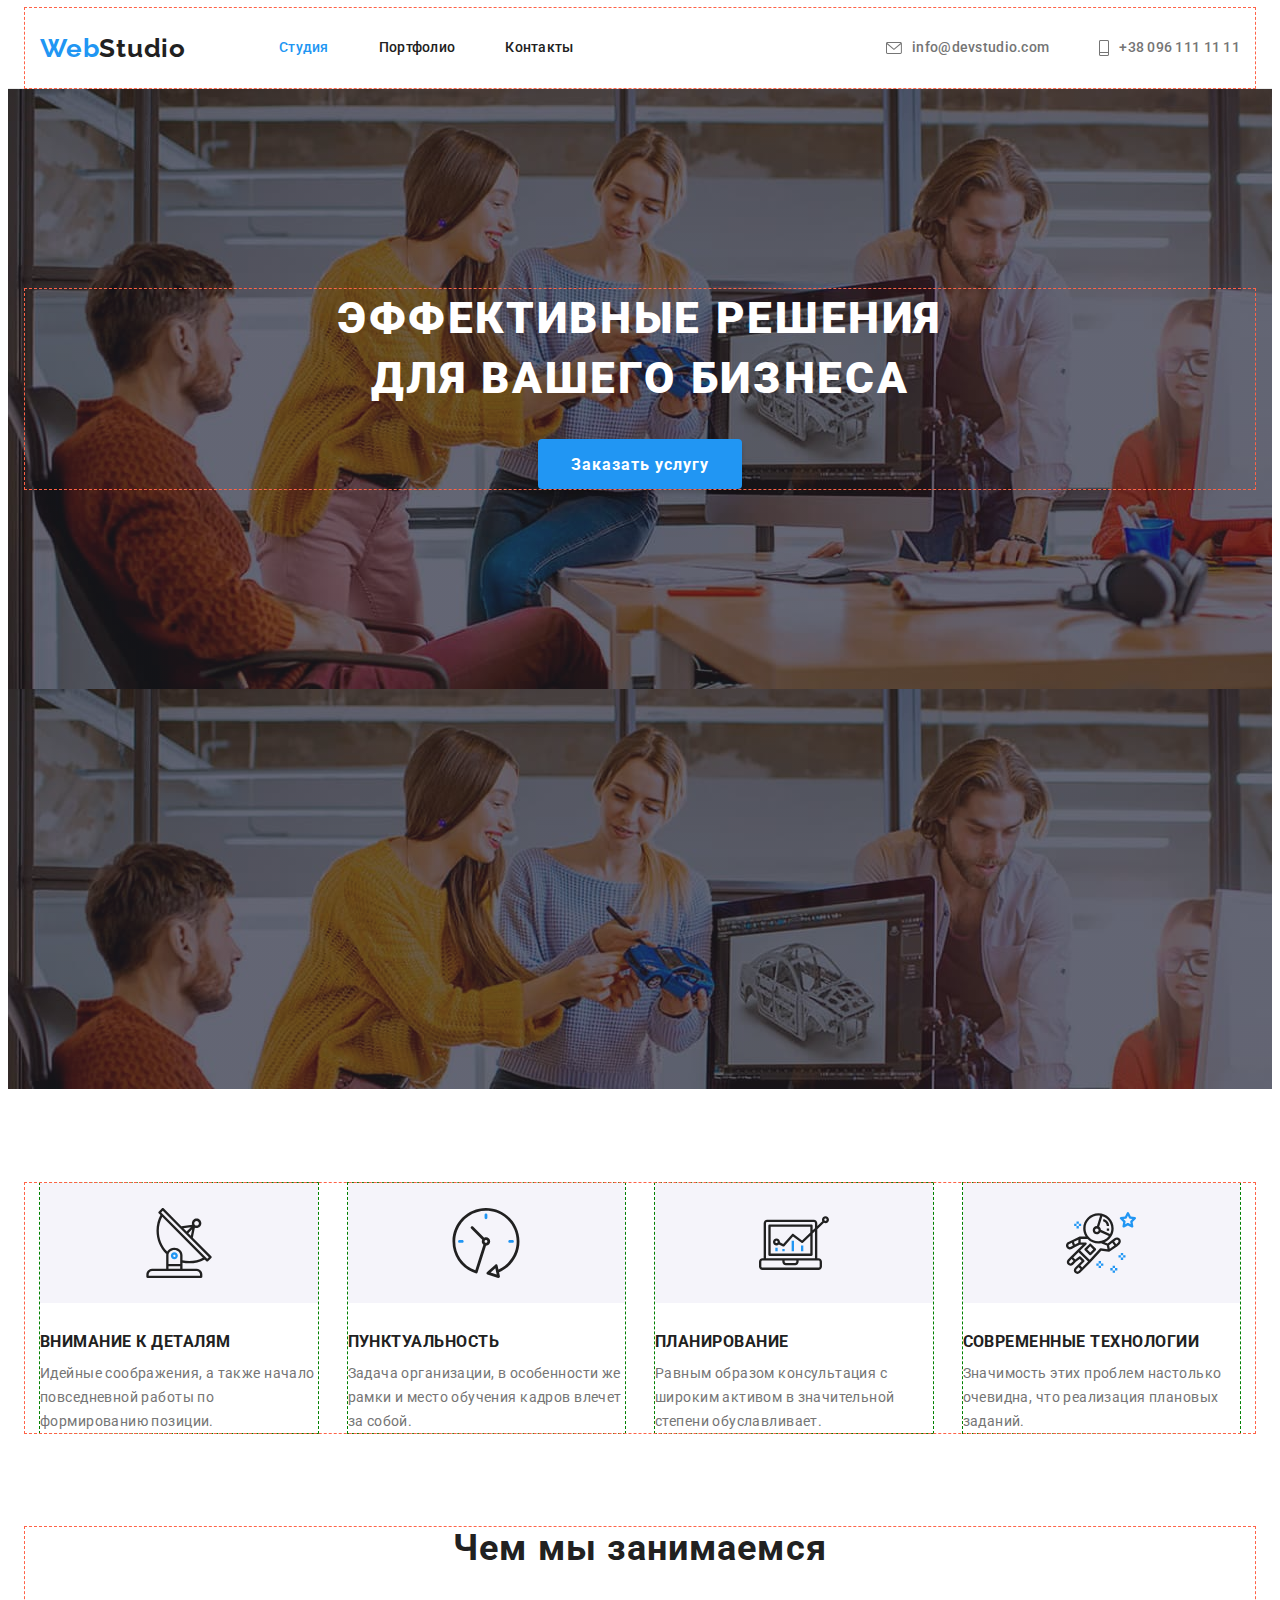
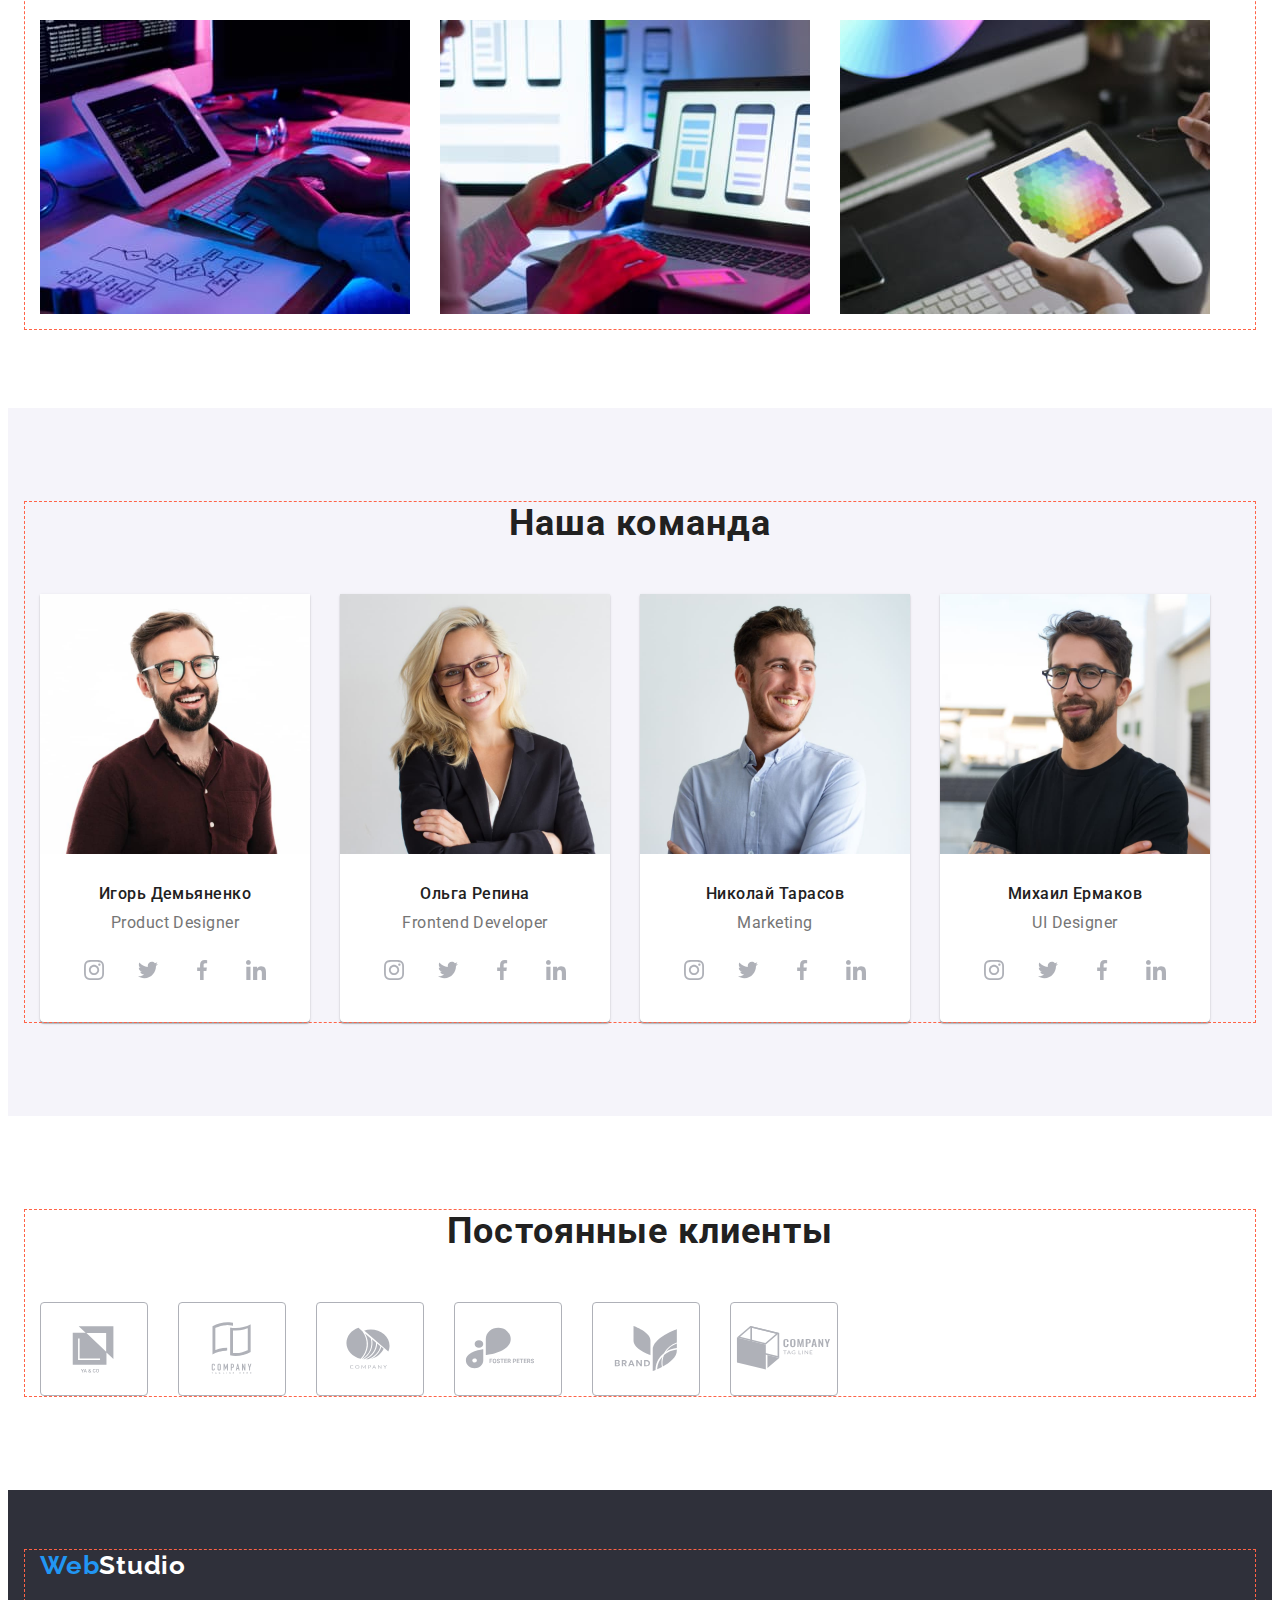
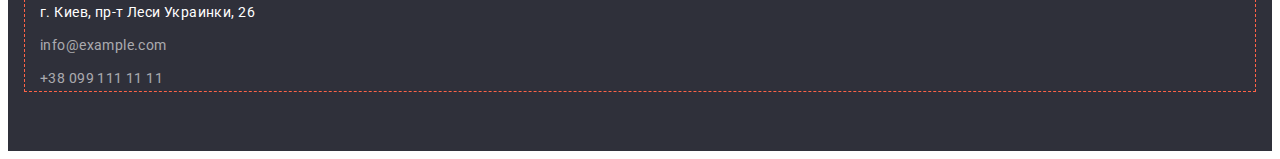
==== commit 116e1956: "clients" ====
--- a/index.html
+++ b/index.html
@@ -418,6 +418,63 @@
         </div>
       </section>
       <!-- Конец блока Наша команда-->
+      <!-- Блок Наши клиенты-->
+      <section class="clients section">
+        <div class="container">
+          <h2 class="clients-title">Постоянные клиенты</h2>
+
+<ul class="clients-list list">
+  <li class="clients-item">
+  <a href="" class="clients-link link">
+               <svg class="clients-icon" width="106" height="60"
+                      >
+                        <use href="./images/icons.svg#icon-Logo1"></use>
+                      </svg>
+                    </a>
+                  </li>
+
+<li class="clients-item">
+  <a href="" class="clients-link link">
+               <svg class="clients-icon" width="106" height="60"
+                      >
+                        <use href="./images/icons.svg#icon-Logo2"></use>
+                      </svg>
+                    </a>
+                  </li>
+
+                  <li class="clients-item">
+  <a href="" class="clients-link link">
+               <svg class="clients-icon" width="106" height="60"
+                      >
+                        <use href="./images/icons.svg#icon-Logo3"></use>
+                      </svg>
+                    </a>
+                  </li>
+                  <li class="clients-item">
+  <a href="" class="clients-link link">
+               <svg class="clients-icon" width="106" height="60"
+                      >
+                        <use href="./images/icons.svg#icon-Logo4"></use>
+                      </svg>
+                    </a>
+                  </li>
+                  <li class="clients-item">
+  <a href="" class="clients-link link">
+               <svg class="clients-icon" width="106" height="60"
+                      >
+                        <use href="./images/icons.svg#icon-Logo5"></use>
+                      </svg>
+                    </a>
+                  </li>
+                  <li class="clients-item">
+  <a href="" class="clients-link link">
+               <svg class="clients-icon" width="106" height="60"
+                      >
+                        <use href="./images/icons.svg#icon-Logo6"></use>
+                      </svg>
+                    </a>
+                  </li>
+</ul>
     </main>
     <footer class="page-footer">
       <div class="container">
--- a/css/styles.css
+++ b/css/styles.css
@@ -6,6 +6,7 @@
   --sec-title-color: rgba(33, 33, 33, 1);
   --paragraph-text: rgba(117, 117, 117, 1);
   --btn-background: rgba(33, 150, 243, 1);
+  --title-color: rgba(33, 33, 33, 1);
 }
 /*------- Reset and so on -----------*/
 p,
@@ -247,7 +248,7 @@
   outline: 1px dashed green;
   /*width: calc((100% - 4 * 30px) / 4);
   margin: 15px;*/
-  width: calc((100% - 3 * 30px) / 4);
+  flex-basis: calc((100% - 3 * 30px) / 4);
 }
 .qualities-icon {
   display: flex;
@@ -295,6 +296,7 @@
   line-height: 1.17;
   text-align: center;
   letter-spacing: 0.03em;
+  color: var(--title-color);
 }
 
 /* -------Блок Наша команда-------*/
@@ -306,7 +308,7 @@
 }
 .team-item {
   background-color: rgba(255, 255, 255, 1);
-  width: calc((100% -3 * 30px) / 4);
+  flex-basis: calc((100% -3 * 30px) / 4);
   padding-bottom: 30px;
   box-shadow: 0px 1px 3px rgba(0, 0, 0, 0.12), 0px 1px 1px rgba(0, 0, 0, 0.14),
     0px 2px 1px rgba(0, 0, 0, 0.2);
@@ -317,7 +319,7 @@
 }
 
 .team-title {
-  color: rgba(33, 33, 33, 1);
+  color: var(--title-color);
   font-size: 36px;
   line-height: 1.17;
   text-align: center;
@@ -382,6 +384,49 @@
   color: rgba(255, 255, 255, 1);
   background-color: var(--link-hover);
 }
+/* ------- Clients -------- */
+.clients-title {
+  margin-bottom: 50px;
+
+  font-weight: 700;
+  font-size: 36px;
+  line-height: 1.17;
+  text-align: center;
+  letter-spacing: 0.03em;
+  color: var(--title-color);
+}
+
+.clients-list {
+  display: flex;
+  margin: 0 -15px 0;
+}
+.clients {
+  background-color: rgba(255, 255, 255, 1);
+}
+.clients-item {
+  display: flex;
+  flex-basis: calc((100% -6 * 30px) / 6);
+  margin: 0 15px;
+}
+.clients-link {
+  display: flex;
+  color: rgba(175, 177, 184, 1);
+  width: 100%;
+  justify-content: center;
+  padding: 16px 0;
+  border-radius: 4px;
+  border: 1px solid #afb1b8;
+}
+.clients-icon {
+  fill: currentColor;
+  border-color: currentColor;
+}
+.clients-link:hover,
+.clients-link:focus {
+  color: var(--link-hover);
+  border-color: var(--link-hover);
+}
+
 /* ------- Footer -------- */
 .page-footer {
   background-color: var(--hero-footer-color);
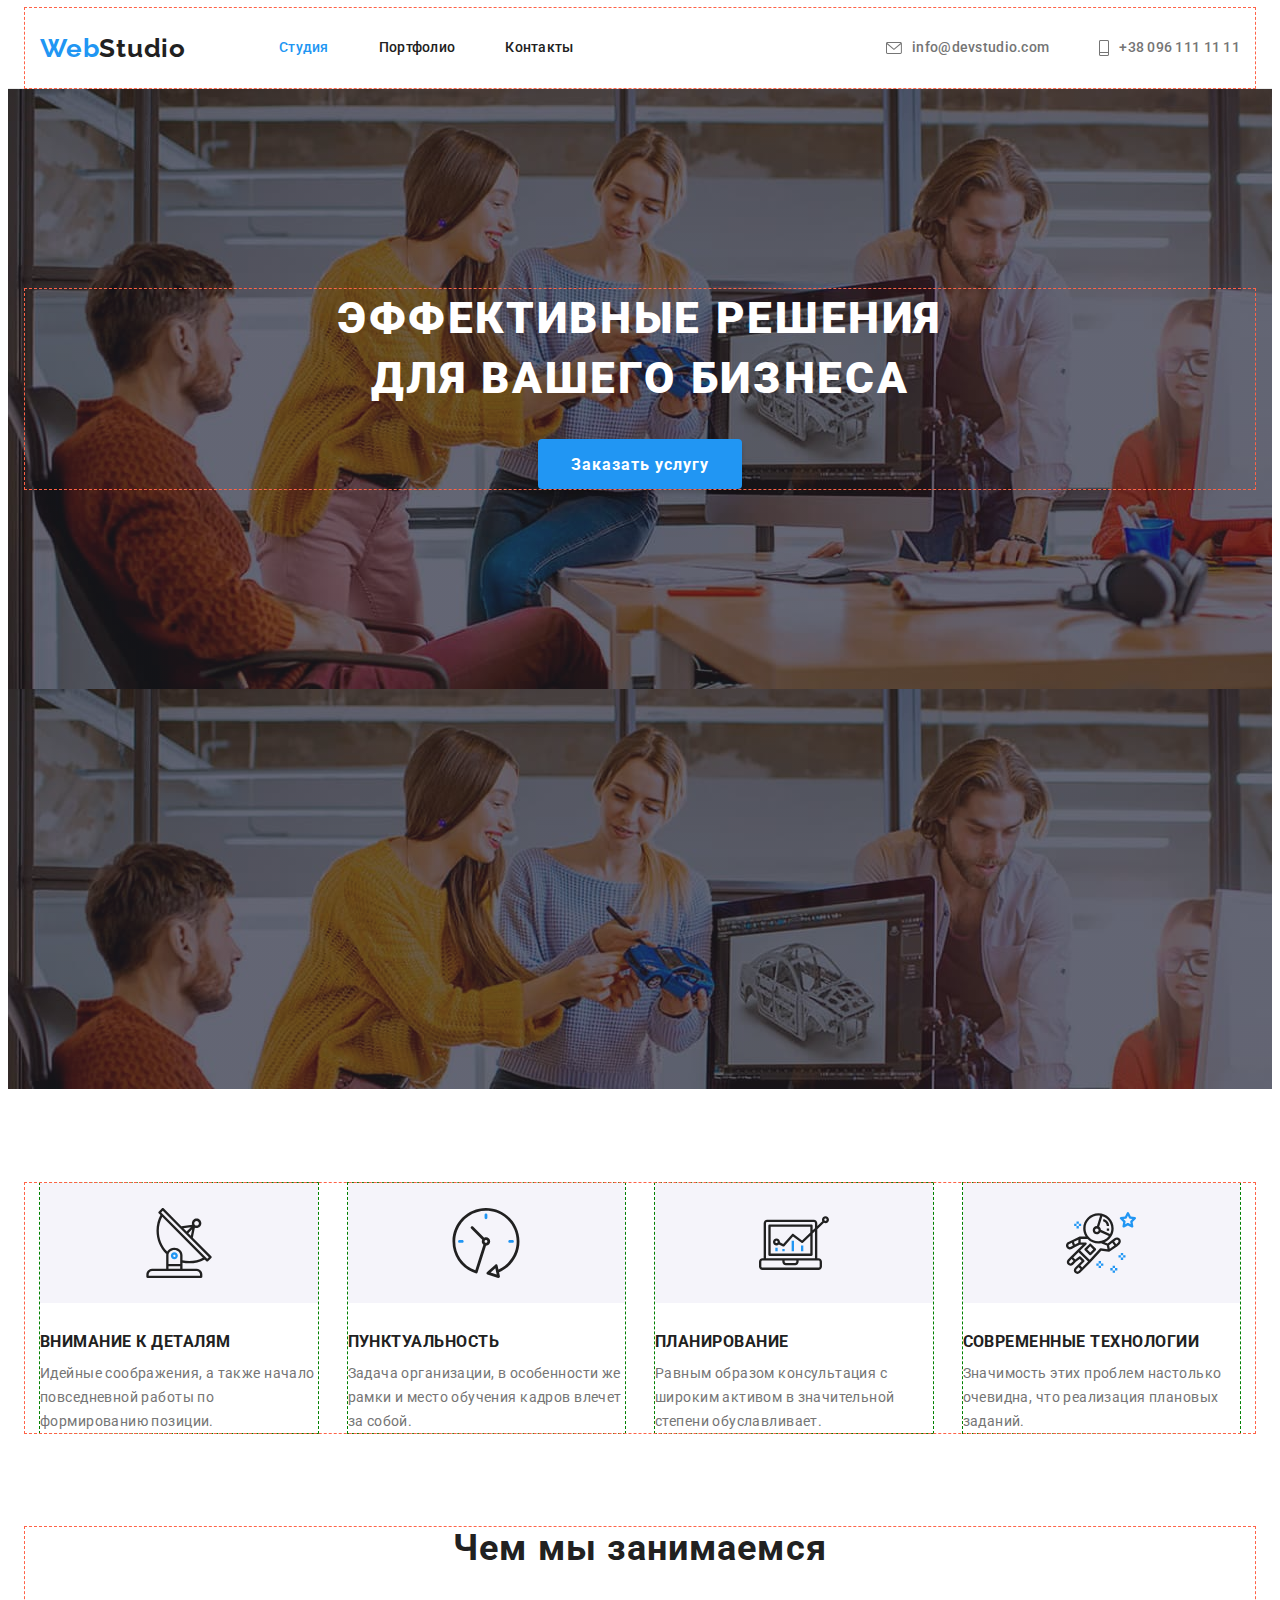
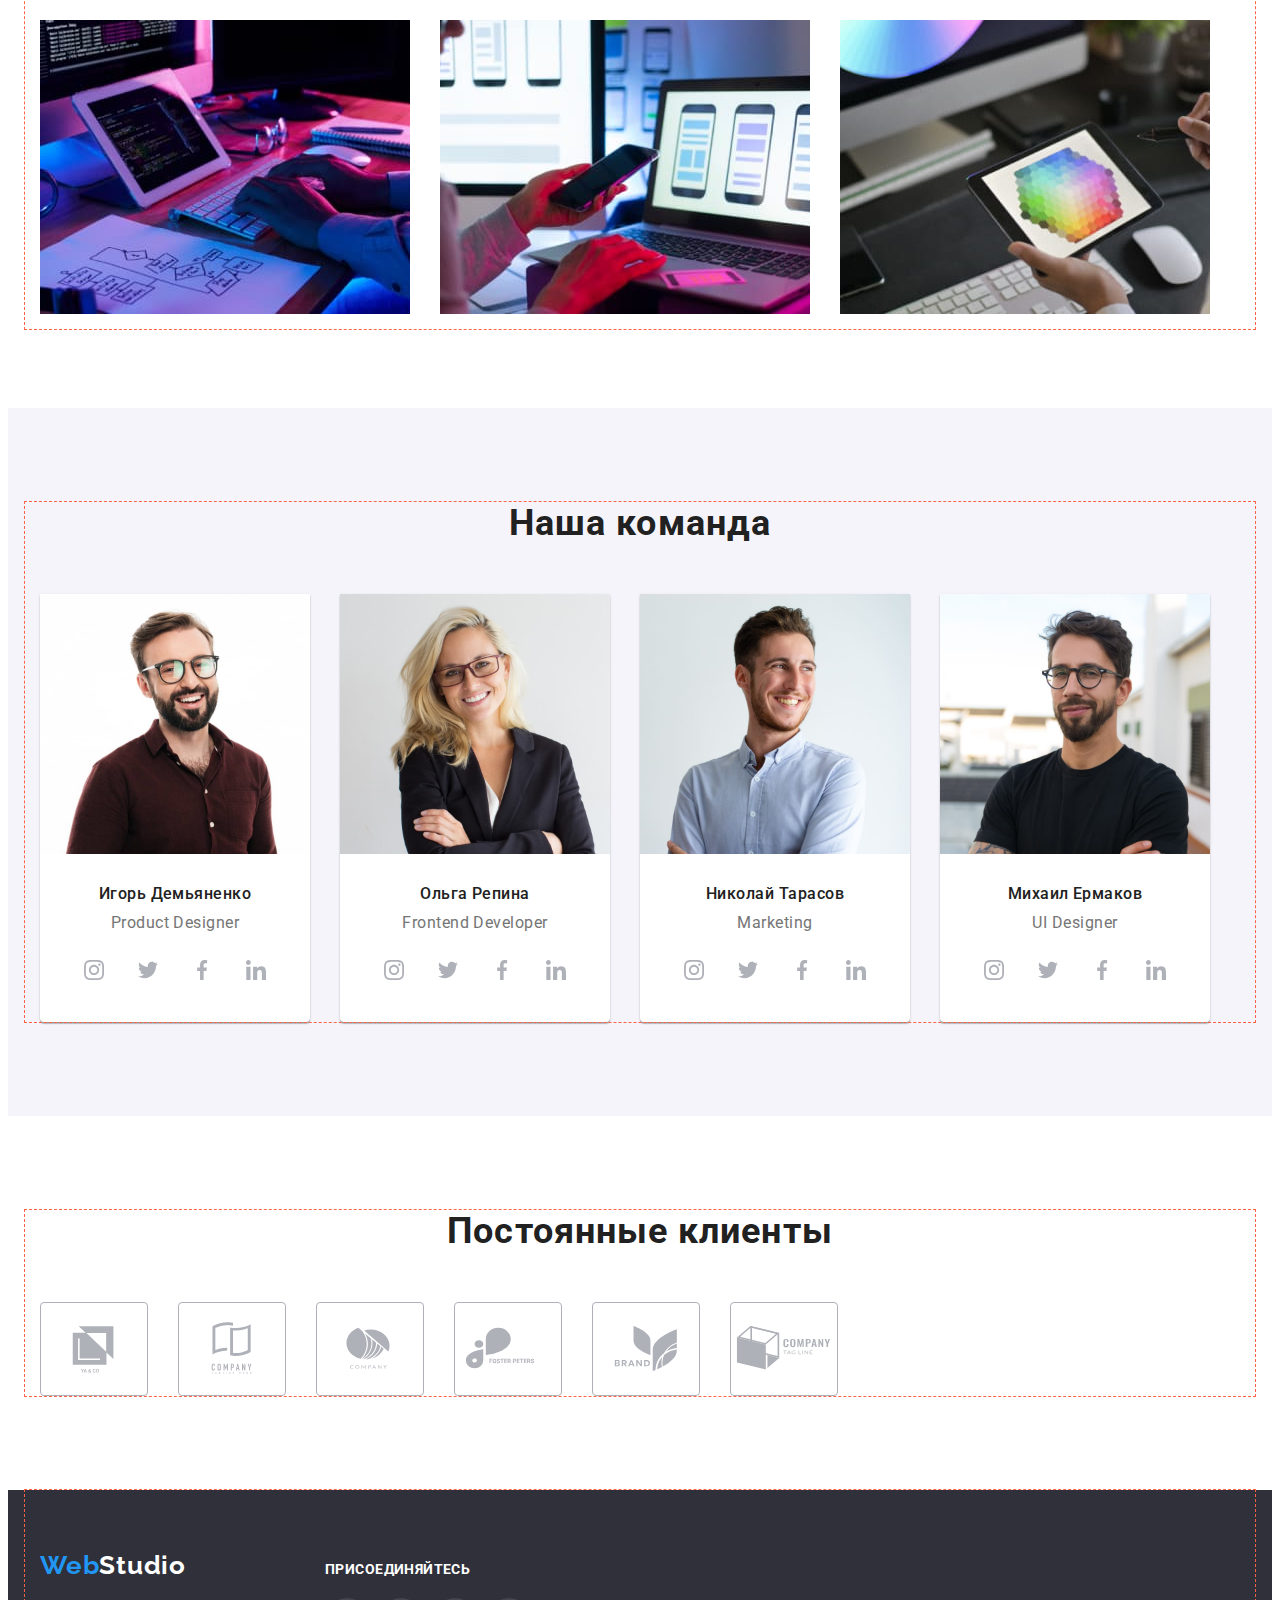
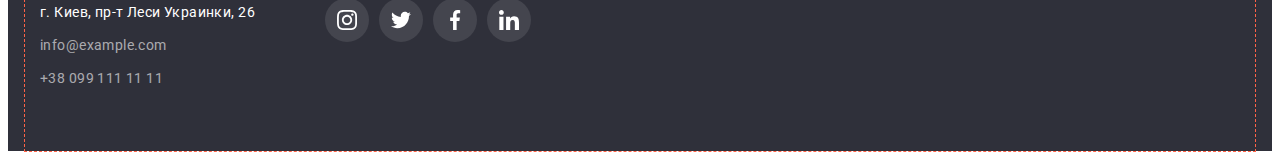
==== commit 9d7e16aa: "portfolio filtr" ====
--- a/index.html
+++ b/index.html
@@ -477,8 +477,10 @@
 </ul>
     </main>
     <footer class="page-footer">
-      <div class="container">
-        <a class="link logo" href="./index.html"
+      <div class="container footer-blocks">
+        
+          <div class="footer-block-address">
+            <a class="link logo" href="./index.html"
           >Web<span class="footer-logo-accent">Studio</span></a
         >
         <address class="adr">
@@ -505,6 +507,59 @@
           </ul>
         </address>
       </div>
+        <div class="footer-block-social">
+          <p class="footer-block-social-title">Присоединяйтесь</p>
+          <ul class="footer-soc-list list">
+                  <li class="footer-soc-item">
+                    <a href="" class="footer-soc-link link">
+                      <svg
+                        class="footer-icon icon-instagram"
+                        width="20"
+                        height="20"
+                      >
+                        <use href="./images/icons.svg#icon-instagram"></use>
+                      </svg>
+                    </a>
+                  </li>
+                  <li class="footer-soc-item">
+                    <a href="" class="footer-soc-link link">
+                      <svg
+                        class="footer-icon icon-twitter"
+                        width="20"
+                        height="20"
+                      >
+                        <use href="./images/icons.svg#icon-twitter"></use>
+                      </svg>
+                    </a>
+                  </li>
+
+                  <li class="footer-soc-item">
+                    <a href="" class="footer-soc-link link">
+                      <svg
+                        class="footer-icon icon-facebook"
+                        width="20"
+                        height="20"
+                      >
+                        <use href="./images/icons.svg#icon-facebook"></use>
+                      </svg>
+                    </a>
+                  </li>
+                  <li class="footer-soc-item">
+                    <a href="" class="footer-soc-link link">
+                      <svg
+                        class="footer-icon icon-linkedin"
+                        width="20"
+                        height="20"
+                      >
+                        <use href="./images/icons.svg#icon-linkedin"></use>
+                      </svg>
+                    </a>
+                  </li>
+                </ul>
+        </div>
+      </div>
+        
+      
     </footer>
   </body>
 </html>
--- a/css/styles.css
+++ b/css/styles.css
@@ -359,6 +359,8 @@
 
 .team-soc-item {
   margin-right: 10px;
+  width: 44px;
+  height: 44px;
 }
 
 .team-soc-item:last-child {
@@ -367,8 +369,8 @@
 
 .team-soc-link {
   display: flex;
-  width: 44px;
-  height: 44px;
+  width: 100%;
+  height: 100%;
   align-items: center;
   justify-content: center;
   border-radius: 50%;
@@ -407,6 +409,7 @@
   display: flex;
   flex-basis: calc((100% -6 * 30px) / 6);
   margin: 0 15px;
+  background-color: rgba(255, 255, 255, 1);
 }
 .clients-link {
   display: flex;
@@ -430,9 +433,16 @@
 /* ------- Footer -------- */
 .page-footer {
   background-color: var(--hero-footer-color);
+  max-width: 1600px;
+  margin: 0 auto;
+}
+.footer-blocks {
+  display: flex;
+}
+.footer-block-address {
+  margin-right: 70px;
   padding: 60px 0;
 }
-
 .page-footer .logo {
   display: block;
   margin-bottom: 20px;
@@ -469,6 +479,53 @@
 .footer-tel:hover,
 .footer-tel:focus {
   color: var(--link-hover);
+}
+
+/* --- Footer soc links ---- */
+.footer-block-social {
+  padding-top: 72px;
+}
+.footer-block-social-title {
+  margin-bottom: 20px;
+  color: rgba(255, 255, 255, 1);
+
+  font-weight: 700;
+  font-size: 14px;
+  line-height: 1.14;
+  letter-spacing: 0.03em;
+  text-transform: uppercase;
+}
+.footer-soc-list {
+  display: flex;
+}
+
+.footer-soc-item {
+  margin-right: 10px;
+  width: 44px;
+  height: 44px;
+}
+
+.footer-soc-item:last-child {
+  margin-right: 0;
+}
+
+.footer-soc-link {
+  border-radius: 50%;
+  background-color: rgba(255, 255, 255, 0.1);
+  display: flex;
+  width: 100%;
+  height: 100%;
+  align-items: center;
+  justify-content: center;
+  color: var(--btn-fokus-text);
+}
+
+.footer-icon {
+  fill: currentColor;
+}
+.footer-soc-link:hover,
+.footer-soc-link:focus {
+  background-color: var(--link-hover);
 }
 
 /* ----- Portfolio ------ */
@@ -496,7 +553,6 @@
   font-weight: 500;
   font-size: 16px;
   line-height: 1.62;
-
   text-align: center;
   letter-spacing: 0.03em;
   cursor: pointer;
@@ -512,8 +568,9 @@
 .exaples-filter-btn:hover,
 .exaples-filter-btn:focus {
   color: var(--btn-fokus-text);
-
   background-color: var(--btn-background);
+  box-shadow: 0 2px 2px 0 rgba(0, 0, 0, 0.12), 0 1px 2px 0 rgba(0, 0, 0, 0.08),
+    0 3px 1px 0 rgba(0, 0, 0, 0.1);
 }
 /* ---- Список карточек ---------*/
 .examles-card {
@@ -525,17 +582,19 @@
   margin-bottom: 56px;
 }
 
-.exaples-list {
+.examples-list {
   display: flex;
   flex-wrap: wrap;
   margin: -15px;
 }
-.exaples-list-item {
+.examples-list-item {
   margin: 15px;
   /*flex-basis: calc((100%-60px) / 3);*/
   flex-basis: calc(100% / 3 - 30px);
 }
+
 .examples-link {
+  border: 1px solid #eeeeee;
 }
 /*.exaples-list-item:nth-of-type(3n) {
   margin-right: 0;
@@ -551,7 +610,6 @@
 }*/
 .examples-content {
   padding: 20px 24px;
-  border: 1px solid #eeeeee;
 }
 
 .examples-sec-title {
@@ -570,3 +628,7 @@
   line-height: 1.88;
   letter-spacing: 0.03em;
 }
+.examples-link:hover {
+  box-shadow: 0px 1px 1px rgba(0, 0, 0, 0.12), 0px 4px 4px rgba(0, 0, 0, 0.06),
+    1px 4px 6px rgba(0, 0, 0, 0.16);
+}
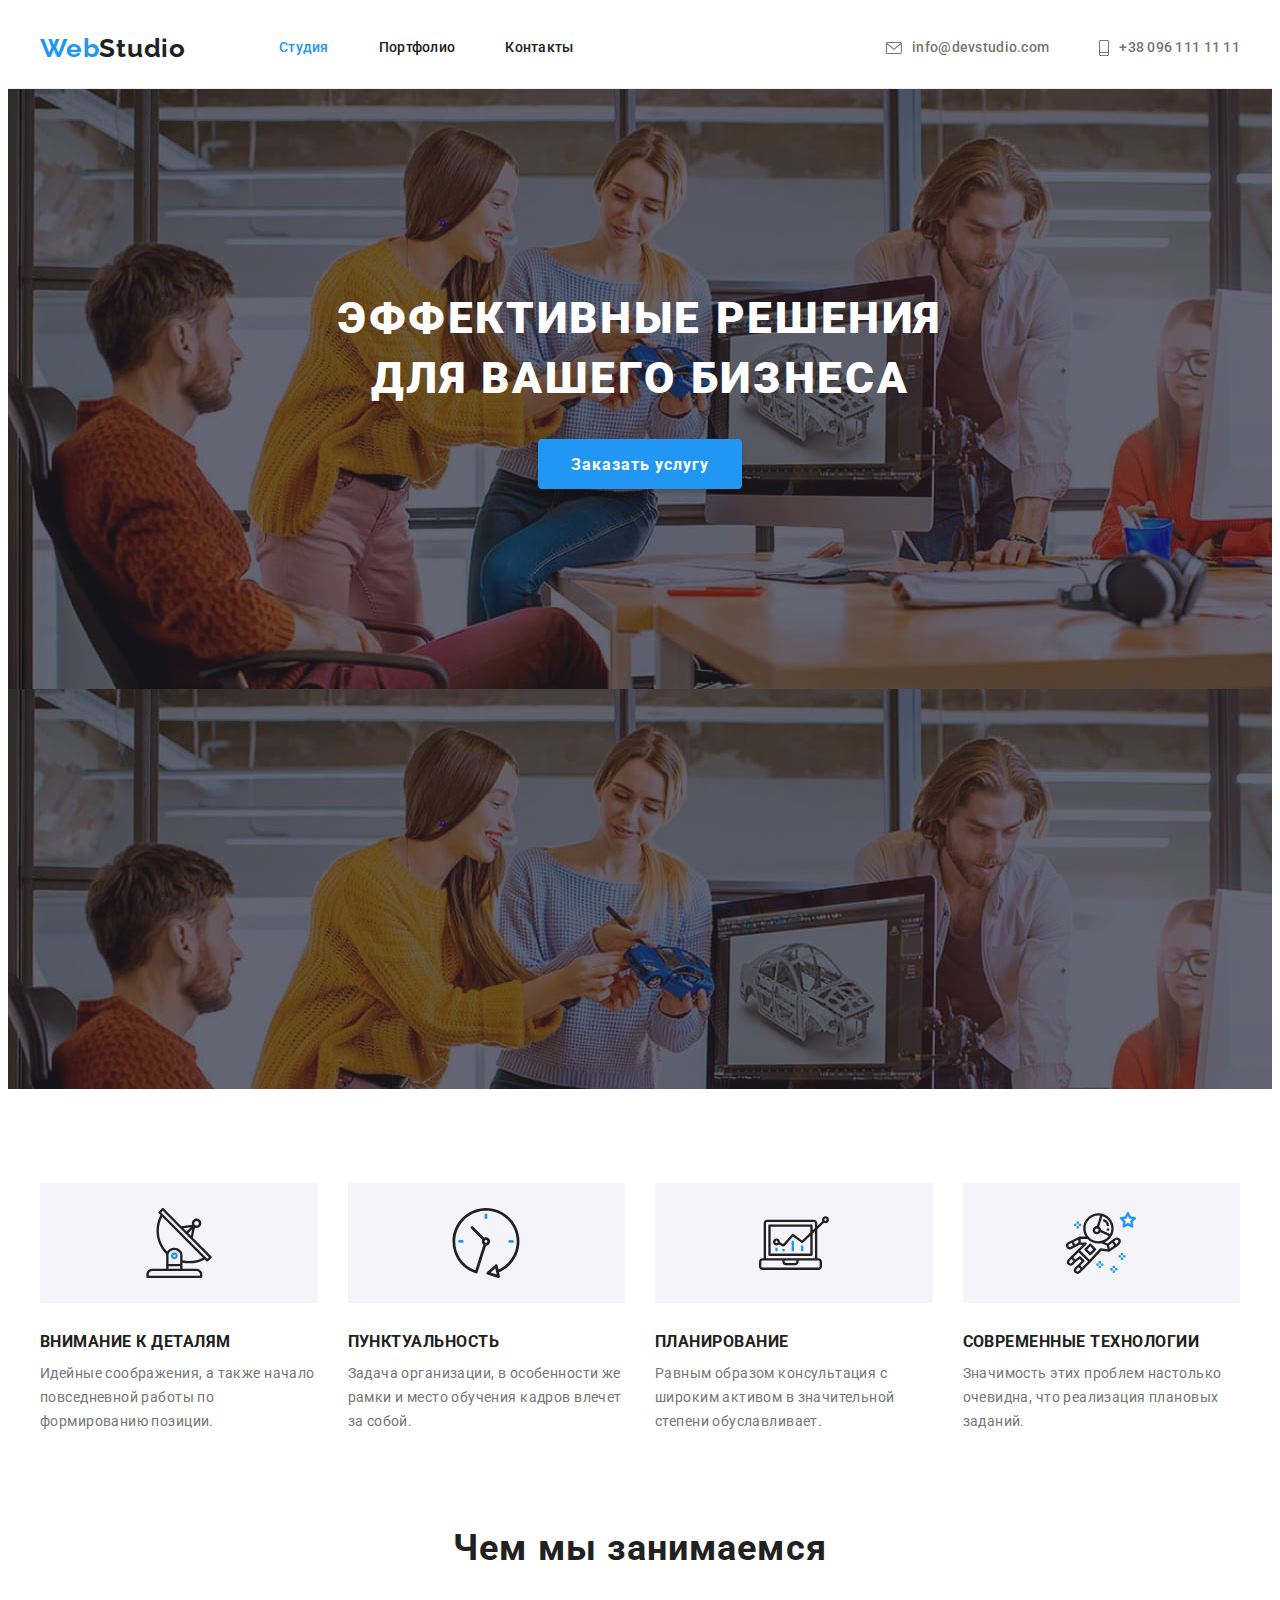
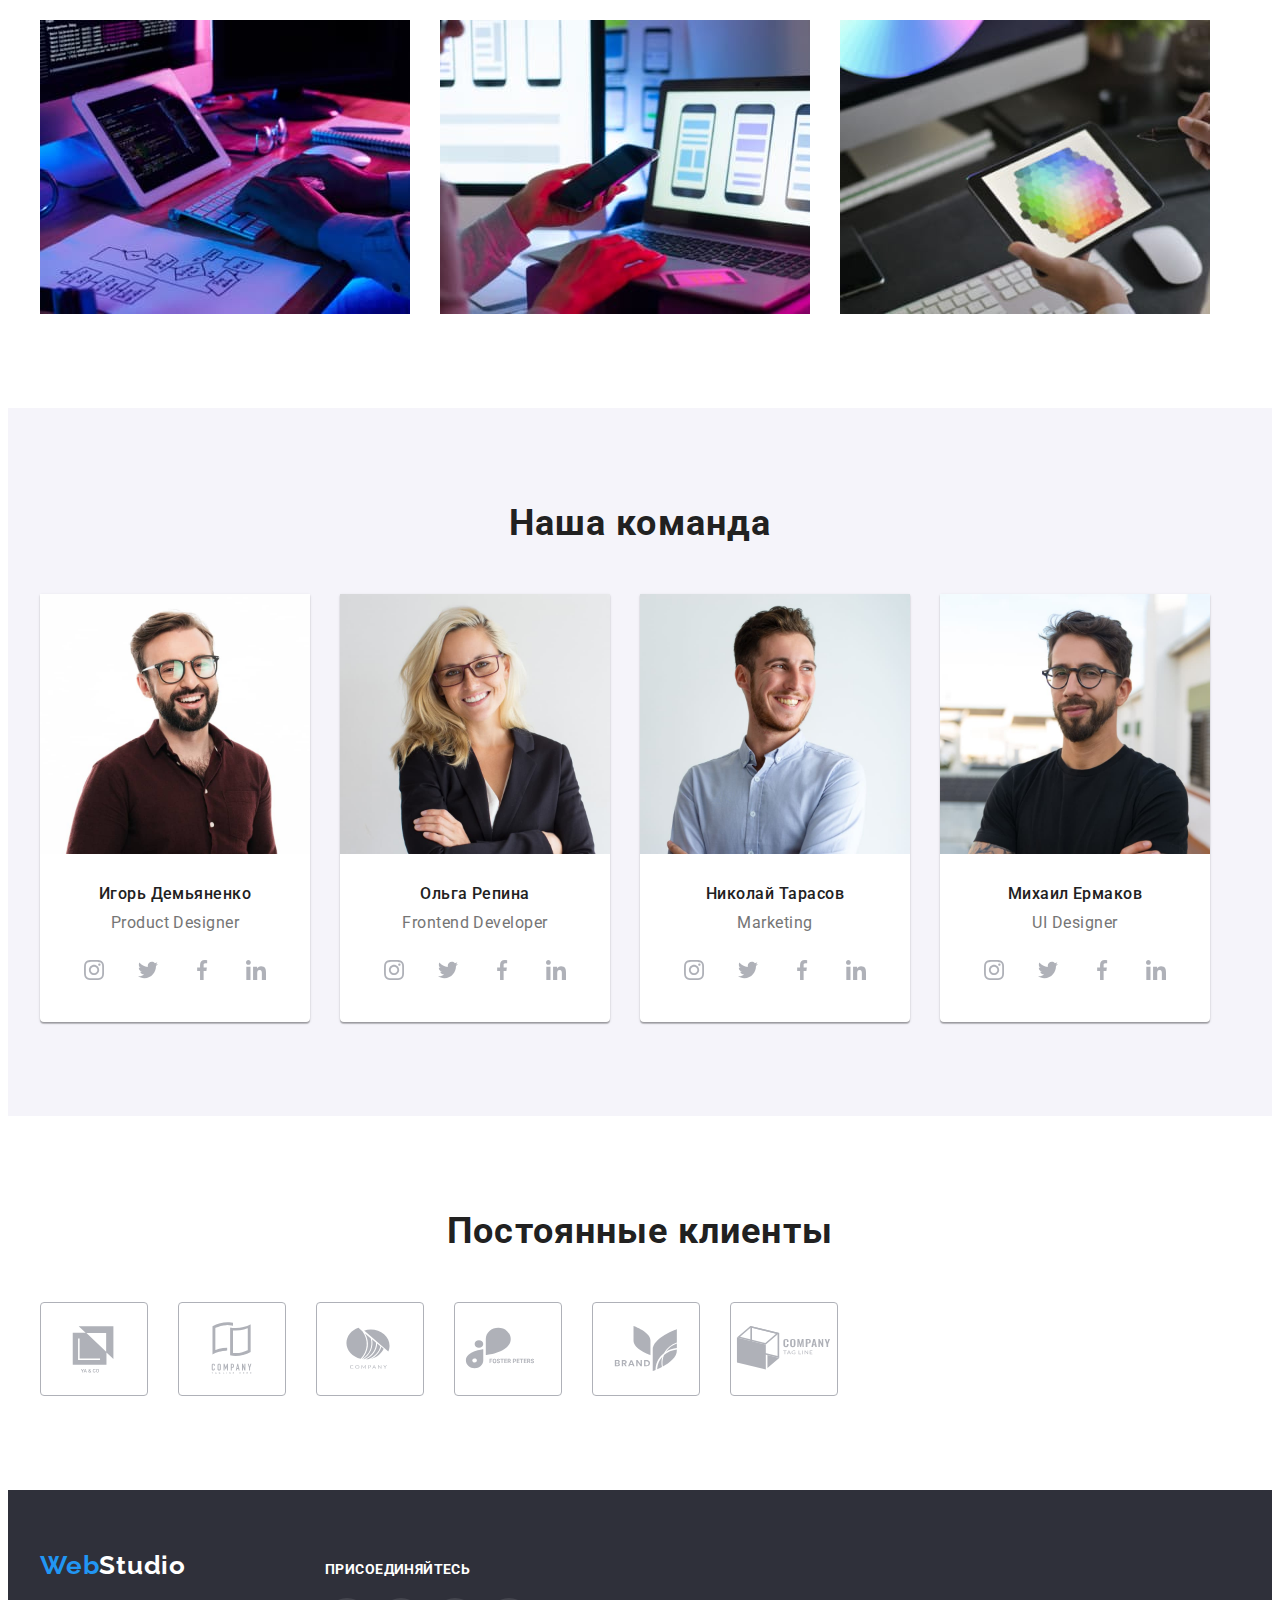
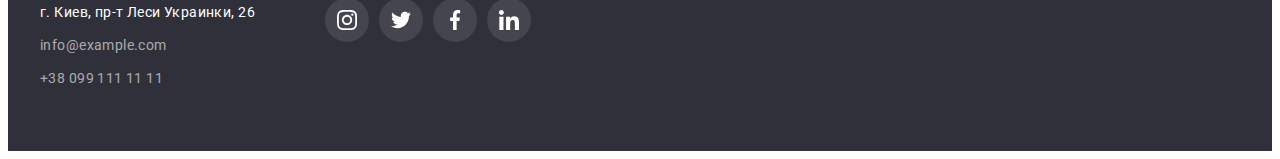
==== commit ac9fb109: "fixing mistakes" ====
--- a/index.html
+++ b/index.html
@@ -423,143 +423,120 @@
         <div class="container">
           <h2 class="clients-title">Постоянные клиенты</h2>
 
-<ul class="clients-list list">
-  <li class="clients-item">
-  <a href="" class="clients-link link">
-               <svg class="clients-icon" width="106" height="60"
-                      >
-                        <use href="./images/icons.svg#icon-Logo1"></use>
-                      </svg>
-                    </a>
-                  </li>
-
-<li class="clients-item">
-  <a href="" class="clients-link link">
-               <svg class="clients-icon" width="106" height="60"
-                      >
-                        <use href="./images/icons.svg#icon-Logo2"></use>
-                      </svg>
-                    </a>
-                  </li>
-
-                  <li class="clients-item">
-  <a href="" class="clients-link link">
-               <svg class="clients-icon" width="106" height="60"
-                      >
-                        <use href="./images/icons.svg#icon-Logo3"></use>
-                      </svg>
-                    </a>
-                  </li>
-                  <li class="clients-item">
-  <a href="" class="clients-link link">
-               <svg class="clients-icon" width="106" height="60"
-                      >
-                        <use href="./images/icons.svg#icon-Logo4"></use>
-                      </svg>
-                    </a>
-                  </li>
-                  <li class="clients-item">
-  <a href="" class="clients-link link">
-               <svg class="clients-icon" width="106" height="60"
-                      >
-                        <use href="./images/icons.svg#icon-Logo5"></use>
-                      </svg>
-                    </a>
-                  </li>
-                  <li class="clients-item">
-  <a href="" class="clients-link link">
-               <svg class="clients-icon" width="106" height="60"
-                      >
-                        <use href="./images/icons.svg#icon-Logo6"></use>
-                      </svg>
-                    </a>
-                  </li>
-</ul>
+          <ul class="clients-list list">
+            <li class="clients-item">
+              <a href="" class="clients-link link">
+                <svg class="clients-icon" width="106" height="60">
+                  <use href="./images/icons.svg#icon-Logo1"></use>
+                </svg>
+              </a>
+            </li>
+
+            <li class="clients-item">
+              <a href="" class="clients-link link">
+                <svg class="clients-icon" width="106" height="60">
+                  <use href="./images/icons.svg#icon-Logo2"></use>
+                </svg>
+              </a>
+            </li>
+
+            <li class="clients-item">
+              <a href="" class="clients-link link">
+                <svg class="clients-icon" width="106" height="60">
+                  <use href="./images/icons.svg#icon-Logo3"></use>
+                </svg>
+              </a>
+            </li>
+            <li class="clients-item">
+              <a href="" class="clients-link link">
+                <svg class="clients-icon" width="106" height="60">
+                  <use href="./images/icons.svg#icon-Logo4"></use>
+                </svg>
+              </a>
+            </li>
+            <li class="clients-item">
+              <a href="" class="clients-link link">
+                <svg class="clients-icon" width="106" height="60">
+                  <use href="./images/icons.svg#icon-Logo5"></use>
+                </svg>
+              </a>
+            </li>
+            <li class="clients-item">
+              <a href="" class="clients-link link">
+                <svg class="clients-icon" width="106" height="60">
+                  <use href="./images/icons.svg#icon-Logo6"></use>
+                </svg>
+              </a>
+            </li>
+          </ul>
+        </div>
+      </section>
     </main>
     <footer class="page-footer">
       <div class="container footer-blocks">
-        
-          <div class="footer-block-address">
-            <a class="link logo" href="./index.html"
-          >Web<span class="footer-logo-accent">Studio</span></a
-        >
-        <address class="adr">
-          <ul class="footer-contacts list">
-            <li class="footer-contacts-item">
-              <a
-                class="footer-adress link"
-                href=" https://goo.gl/maps/PGf1aji3u7h2vcn76"
-                target="_blank"
-                rel="noopener noreferrer"
-                >г. Киев, пр-т Леси Украинки, 26</a
-              >
-            </li>
-            <li class="footer-contacts-item">
-              <a class="footer-email link" href="mailto:info@example.com"
-                >info@example.com</a
-              >
-            </li>
-            <li class="footer-contacts-item">
-              <a class="footer-tel link" href="tel:+380991111111"
-                >+38 099 111 11 11</a
-              >
-            </li>
-          </ul>
-        </address>
-      </div>
+        <div class="footer-block-address">
+          <a class="link logo" href="./index.html"
+            >Web<span class="footer-logo-accent">Studio</span></a
+          >
+          <address class="adr">
+            <ul class="footer-contacts list">
+              <li class="footer-contacts-item">
+                <a
+                  class="footer-adress link"
+                  href=" https://goo.gl/maps/PGf1aji3u7h2vcn76"
+                  target="_blank"
+                  rel="noopener noreferrer"
+                  >г. Киев, пр-т Леси Украинки, 26</a
+                >
+              </li>
+              <li class="footer-contacts-item">
+                <a class="footer-email link" href="mailto:info@example.com"
+                  >info@example.com</a
+                >
+              </li>
+              <li class="footer-contacts-item">
+                <a class="footer-tel link" href="tel:+380991111111"
+                  >+38 099 111 11 11</a
+                >
+              </li>
+            </ul>
+          </address>
+        </div>
         <div class="footer-block-social">
           <p class="footer-block-social-title">Присоединяйтесь</p>
           <ul class="footer-soc-list list">
-                  <li class="footer-soc-item">
-                    <a href="" class="footer-soc-link link">
-                      <svg
-                        class="footer-icon icon-instagram"
-                        width="20"
-                        height="20"
-                      >
-                        <use href="./images/icons.svg#icon-instagram"></use>
-                      </svg>
-                    </a>
-                  </li>
-                  <li class="footer-soc-item">
-                    <a href="" class="footer-soc-link link">
-                      <svg
-                        class="footer-icon icon-twitter"
-                        width="20"
-                        height="20"
-                      >
-                        <use href="./images/icons.svg#icon-twitter"></use>
-                      </svg>
-                    </a>
-                  </li>
-
-                  <li class="footer-soc-item">
-                    <a href="" class="footer-soc-link link">
-                      <svg
-                        class="footer-icon icon-facebook"
-                        width="20"
-                        height="20"
-                      >
-                        <use href="./images/icons.svg#icon-facebook"></use>
-                      </svg>
-                    </a>
-                  </li>
-                  <li class="footer-soc-item">
-                    <a href="" class="footer-soc-link link">
-                      <svg
-                        class="footer-icon icon-linkedin"
-                        width="20"
-                        height="20"
-                      >
-                        <use href="./images/icons.svg#icon-linkedin"></use>
-                      </svg>
-                    </a>
-                  </li>
-                </ul>
+            <li class="footer-soc-item">
+              <a href="" class="footer-soc-link link">
+                <svg class="footer-icon icon-instagram" width="20" height="20">
+                  <use href="./images/icons.svg#icon-instagram"></use>
+                </svg>
+              </a>
+            </li>
+            <li class="footer-soc-item">
+              <a href="" class="footer-soc-link link">
+                <svg class="footer-icon icon-twitter" width="20" height="20">
+                  <use href="./images/icons.svg#icon-twitter"></use>
+                </svg>
+              </a>
+            </li>
+
+            <li class="footer-soc-item">
+              <a href="" class="footer-soc-link link">
+                <svg class="footer-icon icon-facebook" width="20" height="20">
+                  <use href="./images/icons.svg#icon-facebook"></use>
+                </svg>
+              </a>
+            </li>
+            <li class="footer-soc-item">
+              <a href="" class="footer-soc-link link">
+                <svg class="footer-icon icon-linkedin" width="20" height="20">
+                  <use href="./images/icons.svg#icon-linkedin"></use>
+                </svg>
+              </a>
+            </li>
+          </ul>
         </div>
       </div>
-        
-      
     </footer>
   </body>
 </html>
--- a/css/styles.css
+++ b/css/styles.css
@@ -63,7 +63,7 @@
   width: 1200px;
   padding: 0 15px;
   margin: 0 auto;
-  outline: 1px dashed tomato;
+  /*outline: 1px dashed tomato;*/
 }
 .section {
   padding: 94px 0;
@@ -245,7 +245,7 @@
   column-gap: 30px;
 }
 .qualities-item {
-  outline: 1px dashed green;
+  /*outline: 1px dashed green;*/
   /*width: calc((100% - 4 * 30px) / 4);
   margin: 15px;*/
   flex-basis: calc((100% - 3 * 30px) / 4);
@@ -438,6 +438,7 @@
 }
 .footer-blocks {
   display: flex;
+  align-items: baseline;
 }
 .footer-block-address {
   margin-right: 70px;
@@ -482,9 +483,10 @@
 }
 
 /* --- Footer soc links ---- */
-.footer-block-social {
+/*.footer-block-social {
   padding-top: 72px;
-}
+}*/
+
 .footer-block-social-title {
   margin-bottom: 20px;
   color: rgba(255, 255, 255, 1);
@@ -591,32 +593,23 @@
   margin: 15px;
   /*flex-basis: calc((100%-60px) / 3);*/
   flex-basis: calc(100% / 3 - 30px);
+  /*border: 1px solid #eeeeee;*/
 }
 
 .examples-link {
+  display: block;
+  width: 100%;
+  height: 100%;
   border: 1px solid #eeeeee;
 }
-/*.exaples-list-item:nth-of-type(3n) {
-  margin-right: 0;
-}
-.exaples-list-item:nth-of-type(3n + 1) {
-  margin-left: 0;
-}
-.exaples-list-item:nth-last-of-type(-n + 3) {
-  margin-bottom: 0;
-}
-.exaples-list-item:nth-of-type(-n + 3) {
-  margin-top: 0;
-}*/
+
 .examples-content {
   padding: 20px 24px;
 }
 
 .examples-sec-title {
   margin-bottom: 4px;
-
   color: var(--sec-title-color);
-
   font-size: 18px;
   line-height: 2;
   letter-spacing: 0.06em;
